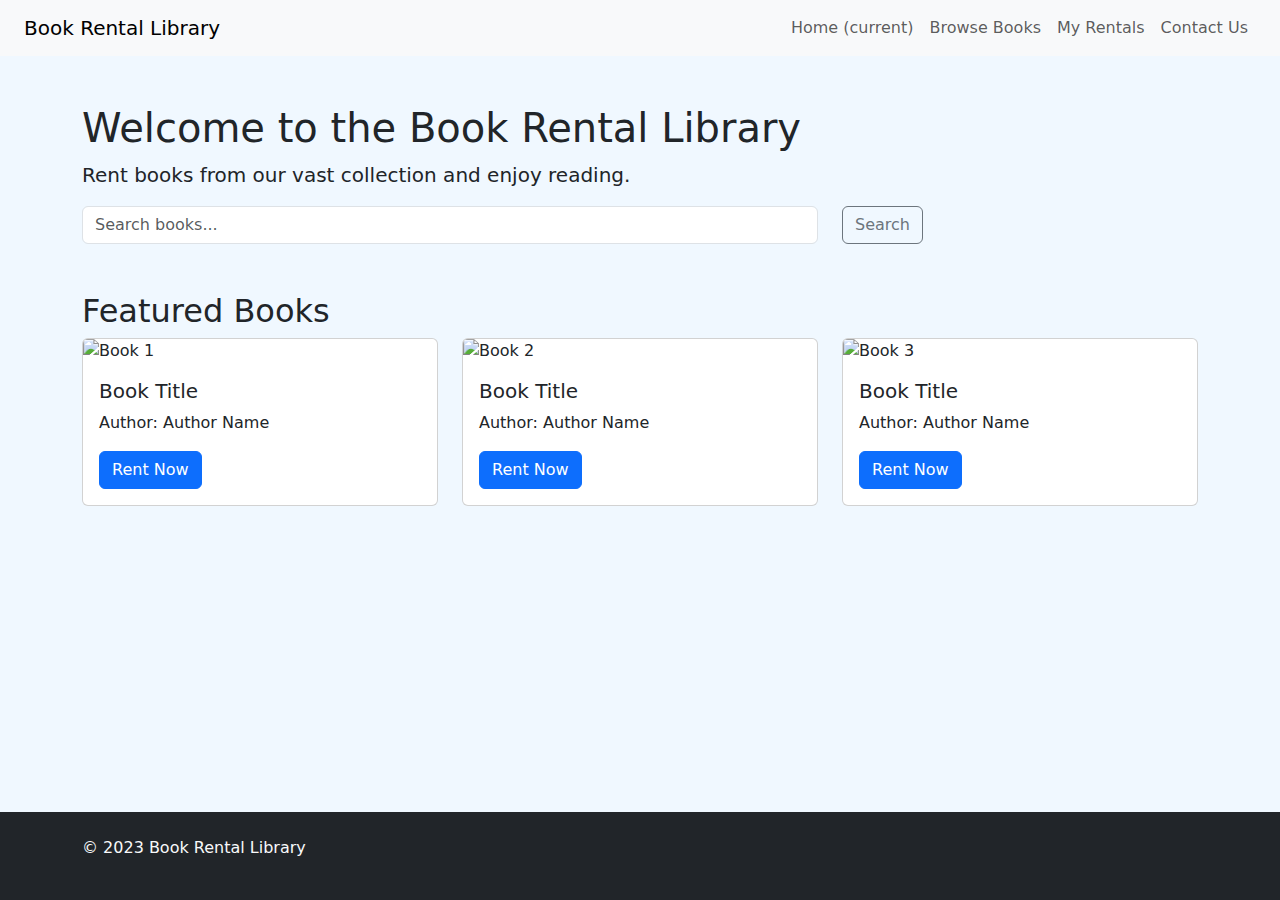
==== index.html @ b5e9c029 "Initial commit" ====
<!DOCTYPE html>
<html lang="en">
<head>
    <meta charset="UTF-8">
    <meta name="viewport" content="width=device-width, initial-scale=1.0">
    <title>Book Rental Website</title>
    <!-- Include Bootstrap CSS -->
    <link rel="stylesheet" href="css/bootstrap.min.css">
    <!-- Include jQuery -->
    <script src="js/jquery-3.7.1.min.js"></script>
    <!-- Include Bootstrap JS -->
    <script src="js/bootstrap.bundle.min.js"></script>
    <!-- Include custom CSS -->
    <link rel="stylesheet" href="css/styles.css">
</head>
<body>
    <!-- Header contains several hypertexts to navigate through the website-->
    <header>
        <nav class="navbar navbar-expand-lg navbar-light bg-light">
            <!-- Hypertext at top left, clicking it will [if at index.html] refresh the page or [if at other] go back to index.html -->
            <div class="ms-4">
                <a class="navbar-brand" href="index.html">Book Rental Library</a>
            </div>
            <!-- Switch to dropdown button when small screen is detected-->
            <div class="me-4">
                <button class="navbar-toggler" type="button" data-toggle="collapse" data-target="#navbarNav" aria-controls="navbarNav" aria-expanded="false" aria-label="Toggle navigation">
                    <span class="navbar-toggler-icon"></span>
                </button>
            </div>
            <!-- Hypertexts at top right, they can be clicked to go to different page -->
            <div class="collapse navbar-collapse me-4" id="navbarNav">
                <ul class="navbar-nav ms-auto">
                    <li class="nav-item active">
                        <a class="nav-link" href="#">Home <span class="sr-only">(current)</span></a>
                    </li>
                    <li class="nav-item">
                        <a class="nav-link" href="#">Browse Books</a>
                    </li>
                    <li class="nav-item">
                        <a class="nav-link" href="#">My Rentals</a>
                    </li>
                    <li class="nav-item">
                        <a class="nav-link" href="#">Contact Us</a>
                    </li>
                </ul>
            </div>
        </nav>
    </header>

    <main>
        <section class="container mt-5">
            <h1>Welcome to the Book Rental Library</h1>
            <p class="lead">Rent books from our vast collection and enjoy reading.</p>
            <!-- Search bar -->
            <form class="form-inline">
                <div class="form-group row">
                    <div class="col-sm-8">
                        <input type="text" class="form-control" placeholder="Search books...">
                    </div>
                    <div class="col-sm-4">
                        <button class="btn btn-outline-secondary" type="submit">Search</button>
                    </div>
                </div>
            </form>
        </section>
        <section class="container mt-5">
            <h2>Featured Books</h2>
            <div class="row">
                <!-- Display featured books here -->
                <!-- Example book card -->
                <div class="col-lg-4 col-md-6 mb-4">
                    <div class="card">
                        <img src="book1.jpg" class="card-img-top" alt="Book 1">
                        <div class="card-body">
                            <h5 class="card-title">Book Title</h5>
                            <p class="card-text">Author: Author Name</p>
                            <a href="#" class="btn btn-primary">Rent Now</a>
                        </div>
                    </div>
                </div>
                <div class="col-lg-4 col-md-6 mb-4">
                    <div class="card">
                        <img src="book2.jpg" class="card-img-top" alt="Book 2">
                        <div class="card-body">
                            <h5 class="card-title">Book Title</h5>
                            <p class="card-text">Author: Author Name</p>
                            <a href="#" class="btn btn-primary">Rent Now</a>
                        </div>
                    </div>
                </div>
                <div class="col-lg-4 col-md-6 mb-4">
                    <div class="card">
                        <img src="book3.jpg" class="card-img-top" alt="Book 3">
                        <div class="card-body">
                            <h5 class="card-title">Book Title</h5>
                            <p class="card-text">Author: Author Name</p>
                            <a href="#" class="btn btn-primary">Rent Now</a>
                        </div>
                    </div>
                </div>
            </div>
        </section>
    </main>

    <footer class="bg-dark text-light mt-5">
        <div class="container py-4">
            <p>&copy; 2023 Book Rental Library</p>
        </div>
    </footer>
</body>
</html>
---- css/styles.css ----
body {
    min-height: 100vh;
    display: flex;
    flex-direction: column;
    background-color: aliceblue;
}

header {
    min-height: 50px;
}

main {
    flex: 1;
}

footer {
    min-height: 50px;
    margin-top: auto;
}
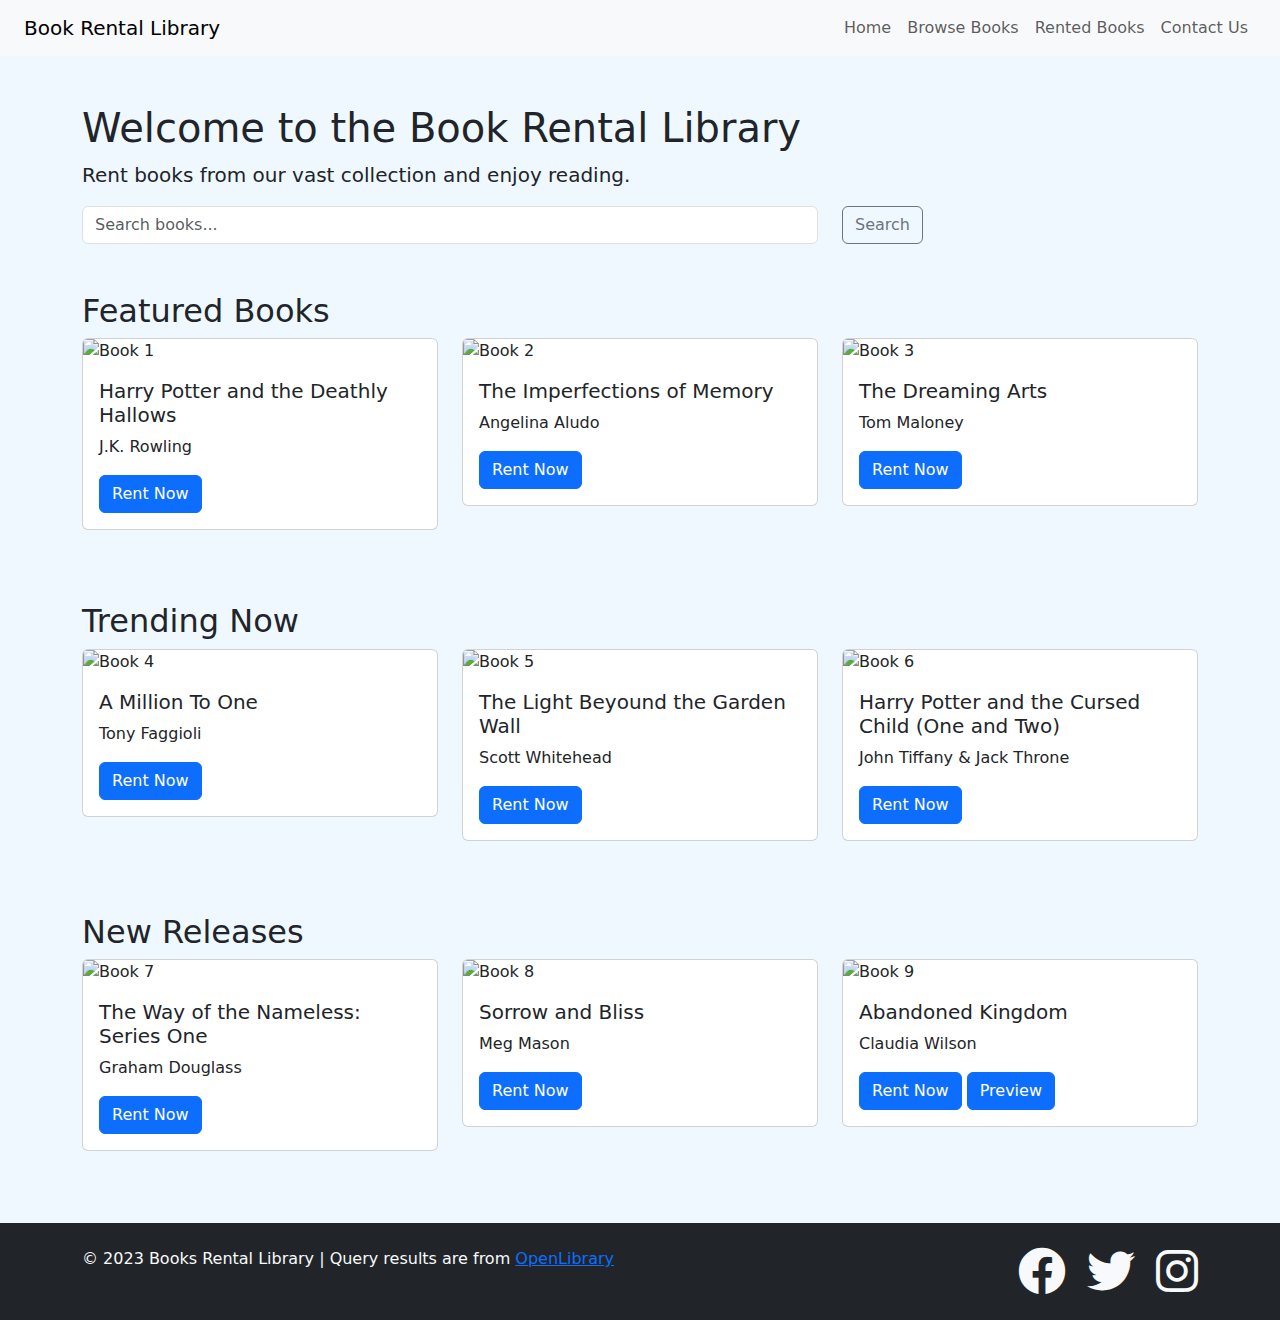
==== commit 167f4d25: "Header updates" ====
--- a/index.html
+++ b/index.html
@@ -6,12 +6,16 @@
     <title>Book Rental Website</title>
     <!-- Include Bootstrap CSS -->
     <link rel="stylesheet" href="css/bootstrap.min.css">
+    <script>
+        sessionStorage.setItem("search", "");
+    </script>
     <!-- Include jQuery -->
     <script src="js/jquery-3.7.1.min.js"></script>
     <!-- Include Bootstrap JS -->
     <script src="js/bootstrap.bundle.min.js"></script>
     <!-- Include custom CSS -->
     <link rel="stylesheet" href="css/styles.css">
+    <link rel="stylesheet" href="https://cdnjs.cloudflare.com/ajax/libs/font-awesome/6.0.0-beta3/css/all.min.css">
 </head>
 <body>
     <!-- Header contains several hypertexts to navigate through the website-->
@@ -30,17 +34,17 @@
             <!-- Hypertexts at top right, they can be clicked to go to different page -->
             <div class="collapse navbar-collapse me-4" id="navbarNav">
                 <ul class="navbar-nav ms-auto">
-                    <li class="nav-item active">
-                        <a class="nav-link" href="#">Home <span class="sr-only">(current)</span></a>
-                    </li>
-                    <li class="nav-item">
-                        <a class="nav-link" href="#">Browse Books</a>
-                    </li>
-                    <li class="nav-item">
-                        <a class="nav-link" href="#">My Rentals</a>
-                    </li>
-                    <li class="nav-item">
-                        <a class="nav-link" href="#">Contact Us</a>
+                    <li class="nav-item">
+                        <a class="nav-link" href="index.html">Home</a>
+                    </li>
+                    <li class="nav-item">
+                        <a class="nav-link" href="browse.html">Browse Books</a>
+                    </li>
+                    <li class="nav-item">
+                        <a class="nav-link" href="rentedbooks.html">Rented Books</a>
+                    </li>
+                    <li class="nav-item">
+                        <a class="nav-link" href="contact.html">Contact Us</a>
                     </li>
                 </ul>
             </div>
@@ -52,10 +56,10 @@
             <h1>Welcome to the Book Rental Library</h1>
             <p class="lead">Rent books from our vast collection and enjoy reading.</p>
             <!-- Search bar -->
-            <form class="form-inline">
+            <form class="form-inline" id="searchBar">
                 <div class="form-group row">
                     <div class="col-sm-8">
-                        <input type="text" class="form-control" placeholder="Search books...">
+                        <input type="text" class="form-control" placeholder="Search books..." id = "searchInput">
                     </div>
                     <div class="col-sm-4">
                         <button class="btn btn-outline-secondary" type="submit">Search</button>
@@ -70,31 +74,106 @@
                 <!-- Example book card -->
                 <div class="col-lg-4 col-md-6 mb-4">
                     <div class="card">
-                        <img src="book1.jpg" class="card-img-top" alt="Book 1">
-                        <div class="card-body">
-                            <h5 class="card-title">Book Title</h5>
-                            <p class="card-text">Author: Author Name</p>
-                            <a href="#" class="btn btn-primary">Rent Now</a>
-                        </div>
-                    </div>
-                </div>
-                <div class="col-lg-4 col-md-6 mb-4">
-                    <div class="card">
-                        <img src="book2.jpg" class="card-img-top" alt="Book 2">
-                        <div class="card-body">
-                            <h5 class="card-title">Book Title</h5>
-                            <p class="card-text">Author: Author Name</p>
-                            <a href="#" class="btn btn-primary">Rent Now</a>
-                        </div>
-                    </div>
-                </div>
-                <div class="col-lg-4 col-md-6 mb-4">
-                    <div class="card">
-                        <img src="book3.jpg" class="card-img-top" alt="Book 3">
-                        <div class="card-body">
-                            <h5 class="card-title">Book Title</h5>
-                            <p class="card-text">Author: Author Name</p>
-                            <a href="#" class="btn btn-primary">Rent Now</a>
+                        <img src="img/book1.jpg" class="card-img-top book-height" alt="Book 1">
+                        <div class="card-body">
+                            <h5 class="card-title">Harry Potter and the Deathly Hallows</h5>
+                            <p class="card-text">J.K. Rowling</p>
+                            <a href="#" class="btn btn-primary rent-now-link">Rent Now</a>
+                        </div>
+                    </div>
+                </div>
+                <div class="col-lg-4 col-md-6 mb-4">
+                    <div class="card">
+                        <img src="img/book2.jpg" class="card-img-top book-height" alt="Book 2">
+                        <div class="card-body">
+                            <h5 class="card-title">The Imperfections of Memory</h5>
+                            <p class="card-text">Angelina Aludo</p>
+                            <a href="#" class="btn btn-primary rent-now-link">Rent Now</a>
+                        </div>
+                    </div>
+                </div>
+                <div class="col-lg-4 col-md-6 mb-4">
+                    <div class="card">
+                        <img src="img/book3.jpg" class="card-img-top book-height" alt="Book 3">
+                        <div class="card-body">
+                            <h5 class="card-title">The Dreaming Arts</h5>
+                            <p class="card-text">Tom Maloney</p>
+                            <a href="#" class="btn btn-primary rent-now-link">Rent Now</a>
+                        </div>
+                    </div>
+                </div>
+            </div>
+        </section>
+        <section class="container mt-5">
+            <h2>Trending Now</h2>
+            <div class="row">
+                <!-- Display featured books here -->
+                <!-- Example book card -->
+                <div class="col-lg-4 col-md-6 mb-4">
+                    <div class="card">
+                        <img src="img/book4.jpg" class="card-img-top book-height" alt="Book 4">
+                        <div class="card-body">
+                            <h5 class="card-title">A Million To One</h5>
+                            <p class="card-text">Tony Faggioli</p>
+                            <a href="#" class="btn btn-primary rent-now-link">Rent Now</a>
+                        </div>
+                    </div>
+                </div>
+                <div class="col-lg-4 col-md-6 mb-4">
+                    <div class="card">
+                        <img src="img/book5.jpg" class="card-img-top book-height" alt="Book 5">
+                        <div class="card-body">
+                            <h5 class="card-title">The Light Beyound the Garden Wall</h5>
+                            <p class="card-text">Scott Whitehead</p>
+                            <a href="#" class="btn btn-primary rent-now-link">Rent Now</a>
+                        </div>
+                    </div>
+                </div>
+                <div class="col-lg-4 col-md-6 mb-4">
+                    <div class="card">
+                        <img src="img/book6.jpg" class="card-img-top book-height" alt="Book 6">
+                        <div class="card-body">
+                            <h5 class="card-title">Harry Potter and the Cursed Child (One and Two)</h5>
+                            <p class="card-text">John Tiffany & Jack Throne</p>
+                            <a href="#" class="btn btn-primary rent-now-link">Rent Now</a>
+                        </div>
+                    </div>
+                </div>
+            </div>
+        </section>
+        <section class="container mt-5">
+            <h2>New Releases</h2>
+            <div class="row">
+                <!-- Display featured books here -->
+                <!-- Example book card -->
+                <div class="col-lg-4 col-md-6 mb-4">
+                    <div class="card">
+                        <img src="img/book7.jpg" class="card-img-top book-height" alt="Book 7">
+                        <div class="card-body">
+                            <h5 class="card-title">The Way of the Nameless: Series One</h5>
+                            <p class="card-text">Graham Douglass</p>
+                            <a href="#" class="btn btn-primary rent-now-link">Rent Now</a>
+                        </div>
+                    </div>
+                </div>
+                <div class="col-lg-4 col-md-6 mb-4">
+                    <div class="card">
+                        <img src="img/book8.jpg" class="card-img-top book-height" alt="Book 8">
+                        <div class="card-body">
+                            <h5 class="card-title">Sorrow and Bliss</h5>
+                            <p class="card-text">Meg Mason</p>
+                            <a href="#" class="btn btn-primary rent-now-link">Rent Now</a>
+                        </div>
+                    </div>
+                </div>
+                <div class="col-lg-4 col-md-6 mb-4">
+                    <div class="card">
+                        <img src="img/book9.jpg" class="card-img-top book-height" alt="Book 9">
+                        <div class="card-body">
+                            <h5 class="card-title">Abandoned Kingdom</h5>
+                            <p class="card-text">Claudia Wilson</p>
+                            <a href="#" class="btn btn-primary rent-now-link">Rent Now</a>
+                            <a href="#" class="btn btn-primary">Preview</a>
                         </div>
                     </div>
                 </div>
@@ -104,8 +183,20 @@
 
     <footer class="bg-dark text-light mt-5">
         <div class="container py-4">
-            <p>&copy; 2023 Book Rental Library</p>
+            <div class="row">
+                <div class="col-md-6">
+                    <p>&copy; 2023 Books Rental Library | Query results are from <a href="https://openlibrary.org/">OpenLibrary</a></p>
+                </div>
+                <div class="col-md-6 text-md-end"> <!-- Align content to the right -->
+                    <a href="#" class="text-light me-3"><i class="fab fa-facebook fa-3x"></i></a>
+                    <a href="#" class="text-light me-3"><i class="fab fa-twitter fa-3x"></i></a>
+                    <a href="#" class="text-light"><i class="fab fa-instagram fa-3x"></i></a>
+                    <!-- Add more social icons as needed -->
+                </div>
+            </div>
         </div>
     </footer>
+
+    <script src="js/script.js"></script>
 </body>
 </html>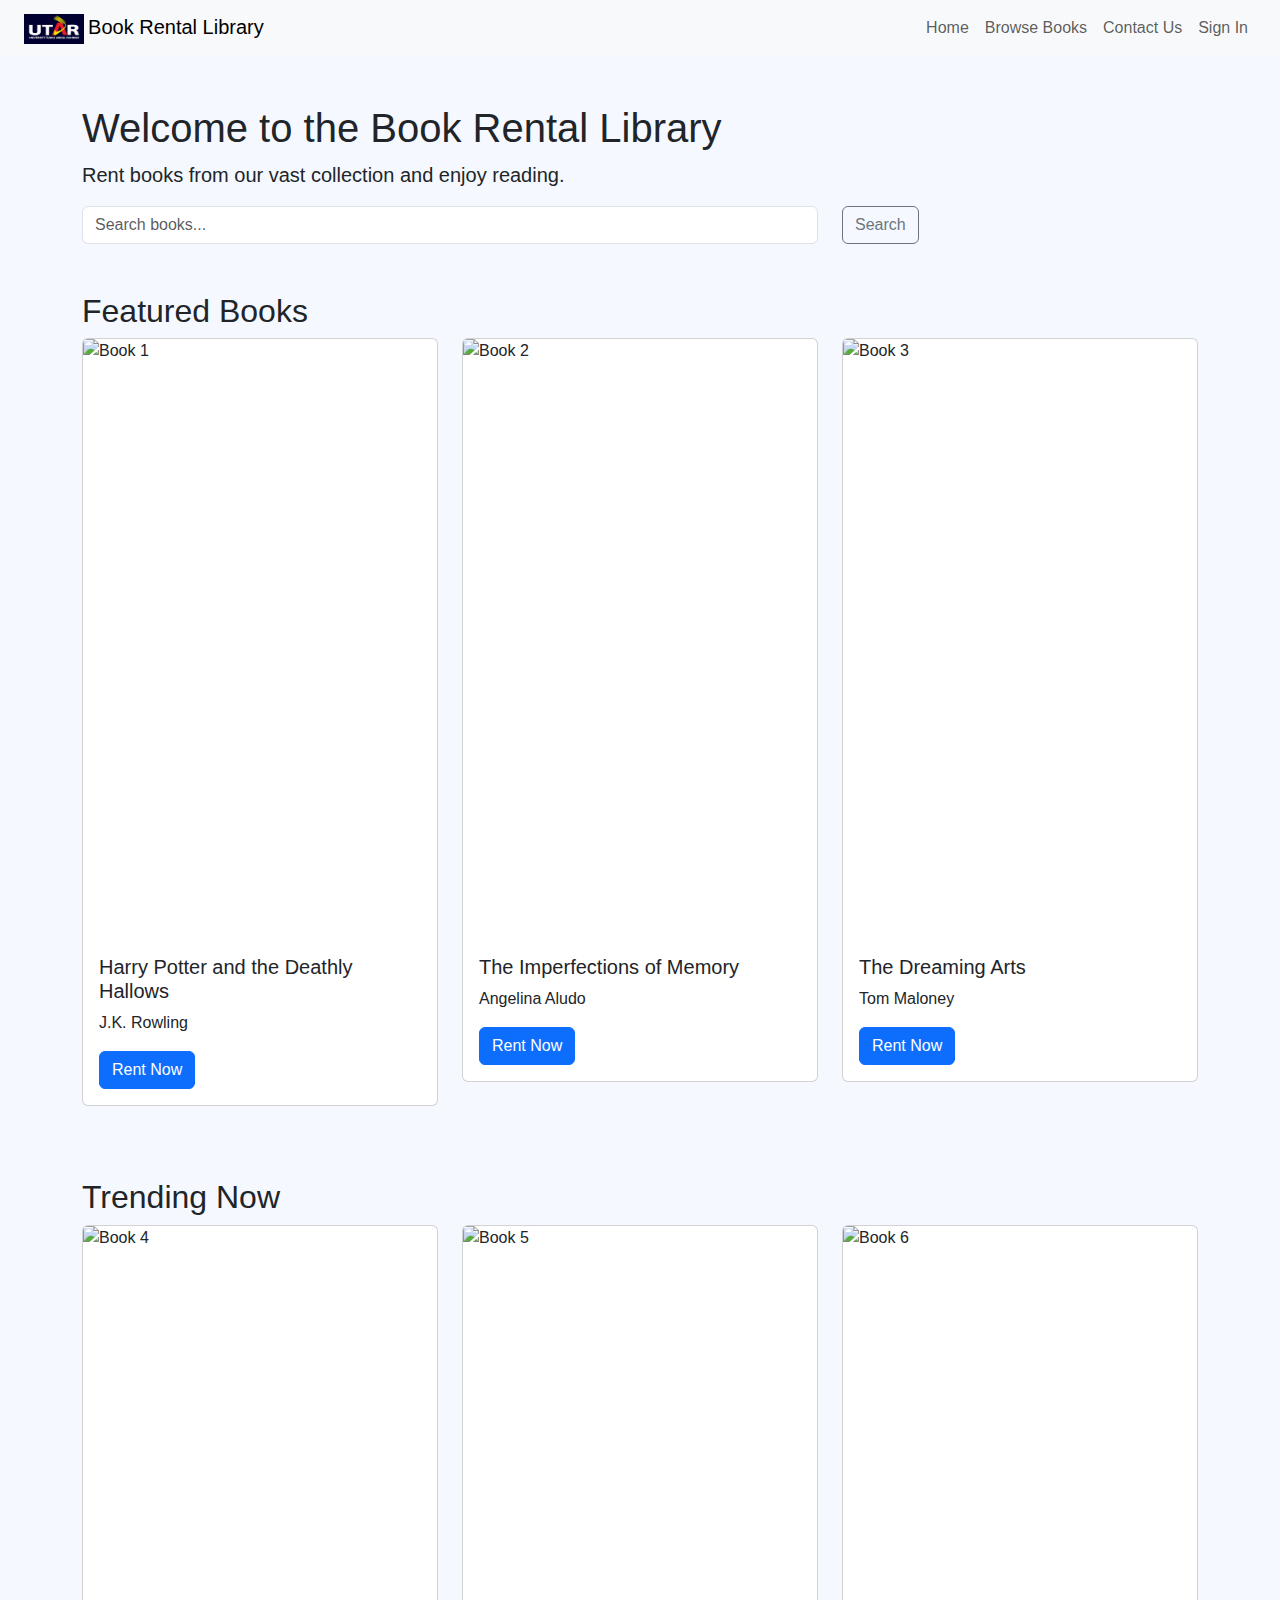
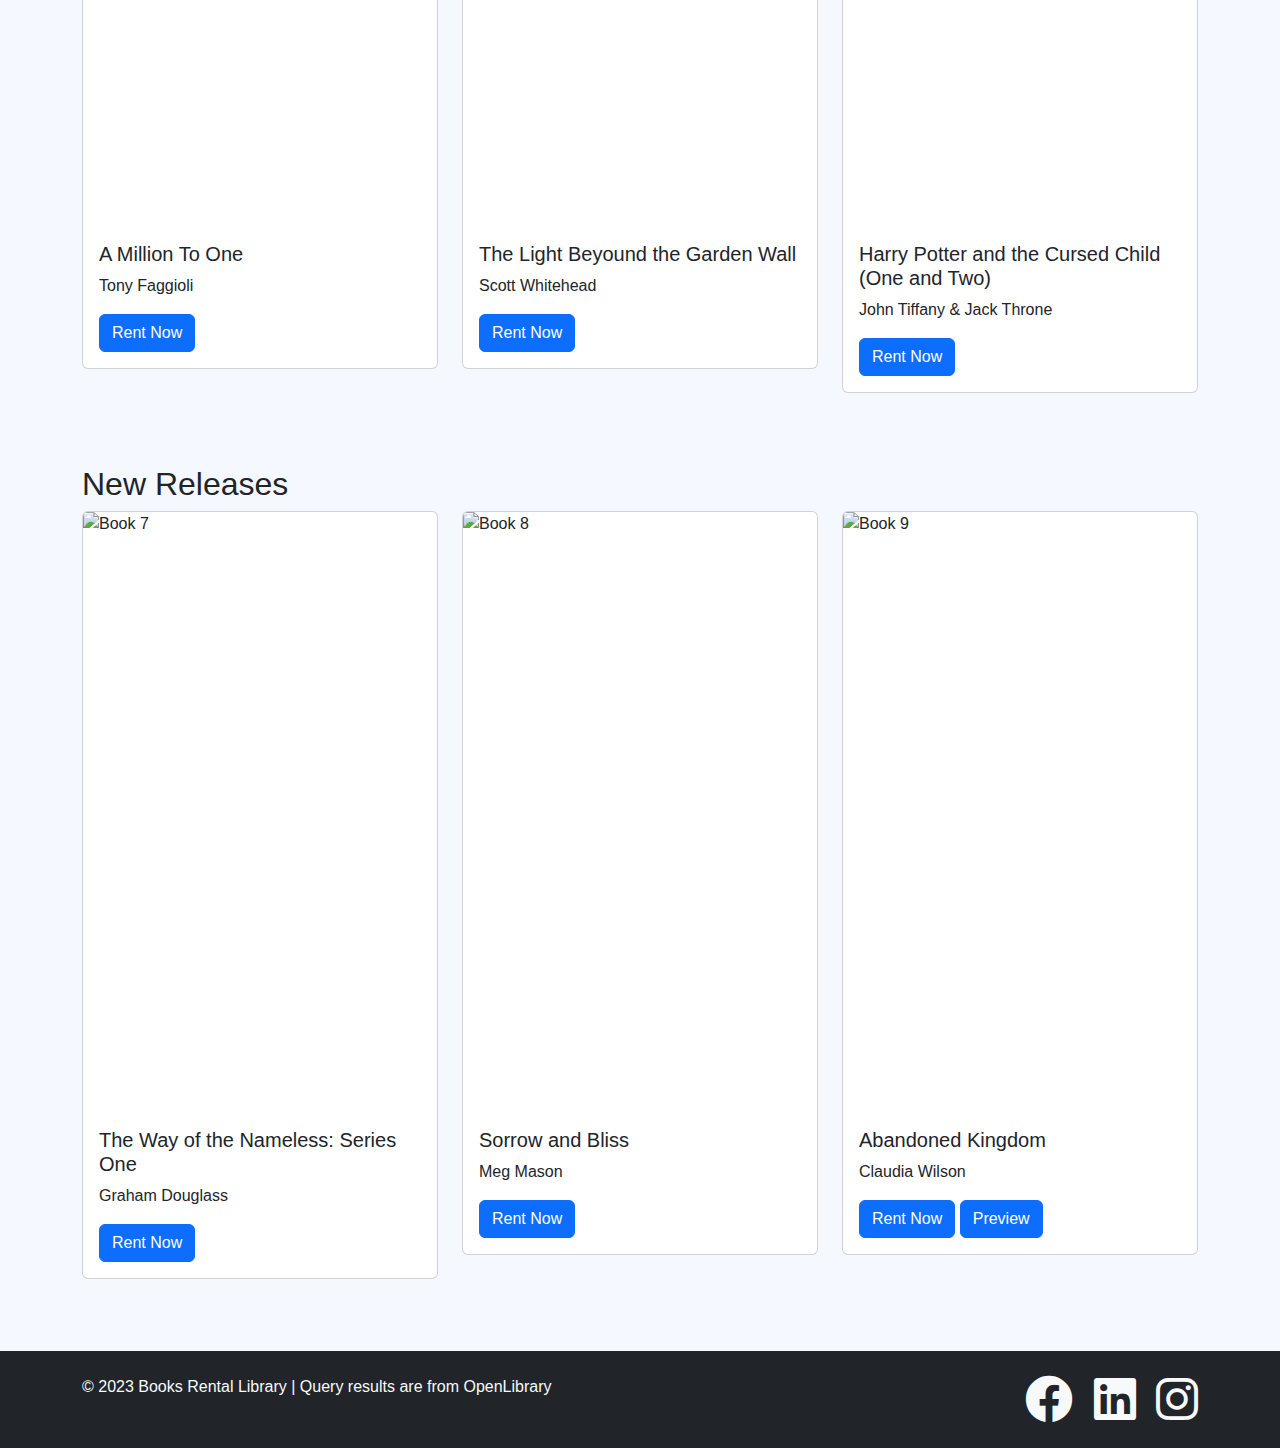
==== commit 841207a0: "Update" ====
--- a/index.html
+++ b/index.html
@@ -1,5 +1,6 @@
 <!DOCTYPE html>
 <html lang="en">
+
 <head>
     <meta charset="UTF-8">
     <meta name="viewport" content="width=device-width, initial-scale=1.0">
@@ -17,17 +18,20 @@
     <link rel="stylesheet" href="css/styles.css">
     <link rel="stylesheet" href="https://cdnjs.cloudflare.com/ajax/libs/font-awesome/6.0.0-beta3/css/all.min.css">
 </head>
+
 <body>
     <!-- Header contains several hypertexts to navigate through the website-->
     <header>
         <nav class="navbar navbar-expand-lg navbar-light bg-light">
             <!-- Hypertext at top left, clicking it will [if at index.html] refresh the page or [if at other] go back to index.html -->
             <div class="ms-4">
+                <img src="img/Utar.png" alt="Books Rental Library Logo" height="30">
                 <a class="navbar-brand" href="index.html">Book Rental Library</a>
             </div>
             <!-- Switch to dropdown button when small screen is detected-->
             <div class="me-4">
-                <button class="navbar-toggler" type="button" data-toggle="collapse" data-target="#navbarNav" aria-controls="navbarNav" aria-expanded="false" aria-label="Toggle navigation">
+                <button class="navbar-toggler" type="button" data-toggle="collapse" data-target="#navbarNav"
+                    aria-controls="navbarNav" aria-expanded="false" aria-label="Toggle navigation">
                     <span class="navbar-toggler-icon"></span>
                 </button>
             </div>
@@ -40,11 +44,17 @@
                     <li class="nav-item">
                         <a class="nav-link" href="browse.html">Browse Books</a>
                     </li>
-                    <li class="nav-item">
+                    <li class="nav-item" id="rented-books-nav" style="display: none;">
                         <a class="nav-link" href="rentedbooks.html">Rented Books</a>
                     </li>
                     <li class="nav-item">
                         <a class="nav-link" href="contact.html">Contact Us</a>
+                    </li>
+                    <li class="nav-item" id="signin-nav">
+                        <a class="nav-link" href="signin.html"> Sign In</a>
+                    </li>
+                    <li class="nav-item" id="logout-nav" style="display: none;">
+                        <a class="nav-link" href="#" id="logout-link">Logout</a>
                     </li>
                 </ul>
             </div>
@@ -59,7 +69,7 @@
             <form class="form-inline" id="searchBar">
                 <div class="form-group row">
                     <div class="col-sm-8">
-                        <input type="text" class="form-control" placeholder="Search books..." id = "searchInput">
+                        <input type="text" class="form-control" placeholder="Search books..." id="searchInput">
                     </div>
                     <div class="col-sm-4">
                         <button class="btn btn-outline-secondary" type="submit">Search</button>
@@ -185,12 +195,16 @@
         <div class="container py-4">
             <div class="row">
                 <div class="col-md-6">
-                    <p>&copy; 2023 Books Rental Library | Query results are from <a href="https://openlibrary.org/">OpenLibrary</a></p>
+                    <p>&copy; 2023 Books Rental Library | Query results are from <a
+                            href="https://openlibrary.org/">OpenLibrary</a></p>
                 </div>
                 <div class="col-md-6 text-md-end"> <!-- Align content to the right -->
-                    <a href="#" class="text-light me-3"><i class="fab fa-facebook fa-3x"></i></a>
-                    <a href="#" class="text-light me-3"><i class="fab fa-twitter fa-3x"></i></a>
-                    <a href="#" class="text-light"><i class="fab fa-instagram fa-3x"></i></a>
+                    <a href="https://www.facebook.com/UTARnet" class="text-light me-3"><i
+                            class="fab fa-facebook fa-3x"></i></a>
+                    <a href="https://www.linkedin.com/school/universiti-tunku-abdul-rahman" class="text-light me-3"><i
+                            class="fab fa-linkedin fa-3x"></i></a>
+                    <a href="https://www.instagram.com/UTARnet1" class="text-light"><i
+                            class="fab fa-instagram fa-3x"></i></a>
                     <!-- Add more social icons as needed -->
                 </div>
             </div>
@@ -199,4 +213,5 @@
 
     <script src="js/script.js"></script>
 </body>
-</html>+
+</html>
--- a/css/styles.css
+++ b/css/styles.css
@@ -16,4 +16,436 @@
 footer {
     min-height: 50px;
     margin-top: auto;
-}+}
+
+
+
+.book-height {
+    height: 600px;
+}
+
+.back-to-top {
+    position: fixed;
+    bottom: 20px;
+    right: 20px;
+    background-color: #007bff;
+    color: #fff;
+    padding: 10px 15px;
+    text-decoration: none;
+    border-radius: 5px;
+    font-weight: bold;
+    transition: opacity 0.3s ease-in-out;
+}
+
+/*--------------------------------------------contact.html------------------------------------------------------------------*/
+.card-parent-contact {
+    display: flex;
+    flex-wrap: wrap;
+    justify-content: space-between;
+    /* Adjust as needed to control spacing */
+}
+
+.card-container-contact {
+    flex: 1;
+    margin: 0 10px;
+    /* Adjust as needed to control spacing between cards */
+}
+
+.card-contact {
+    width: 200px;
+    height: 300px;
+    perspective: 1000px;
+    margin: 10px;
+}
+
+.card-contact img {
+    max-width: 100%;
+    max-height: 100%;
+}
+
+.card-front-contact,
+.card-back-contact {
+    width: 100%;
+    height: 100%;
+    position: absolute;
+    backface-visibility: hidden;
+    transition: transform 0.5s;
+}
+
+.card-contact .card-front-contact {
+    transform: rotateY(0deg);
+}
+
+.card-contact .card-back-contact {
+    transform: rotateY(180deg);
+    background-color: #f0f0f0;
+    padding: 10px;
+}
+
+.card-contact:hover .card-front-contact {
+    transform: rotateY(180deg);
+}
+
+.card-contact:hover .card-back-contact {
+    transform: rotateY(0deg);
+}
+
+/*--------------------------------------------signin.html------------------------------------------------------------------*/
+
+/* Custom Styles */
+:root {
+    --custom-text-dark: hsl(240, 54%, 15%);
+    --custom-text-light: hsl(242, 18%, 64%);
+    --custom-primary: hsl(222, 98%, 60%);
+    --custom-primary-lighter: hsl(240, 33%, 86%);
+    --custom-primary-gradient: linear-gradient(to right, #3671fd, #6f31ff);
+}
+
+*,
+*::before,
+*::after {
+    margin: 0;
+    padding: 0;
+    box-sizing: border-box;
+}
+
+a,
+button {
+    all: unset;
+    cursor: pointer;
+}
+
+.custom-logo-container img {
+    width: 200%;
+    height: 100%;
+    display: block;
+}
+
+body {
+    font-family: Poppins, sans-serif;
+    min-height: 100vh;
+    background-color: #f5f9ff;
+    display: flex;
+    justify-content: center;
+}
+
+.custom-container {
+    max-width: 1500px;
+    width: 100%;
+    display: flex;
+    margin-inline: 1rem;
+}
+
+.custom-image-section {
+    width: 50%;
+    position: relative;
+}
+
+.custom-image-wrapper {
+    width: 100%;
+    height: 100%;
+}
+
+.custom-image-wrapper img {
+    display: flex;
+    width: 100%;
+    object-fit: cover;
+}
+
+.custom-content-container {
+    background-color: hsla(0, 0%, 100%, 0.3);
+    backdrop-filter: blur(30px);
+    padding: 2rem;
+    width: 80%;
+    color: var(--custom-text-dark);
+    border-radius: 4px;
+    border: 1px solid hsl(0 100% 100% / 0.3);
+
+    position: absolute;
+    top: 50%;
+    left: 50%;
+    transform: translate(-50%, -50%);
+}
+
+.custom-content-container h1 {
+    font-weight: 600;
+    font-size: 2.5rem;
+    margin-bottom: 1rem;
+}
+
+.custom-content-container span {
+    background: var(--custom-primary-gradient);
+    background-clip: text;
+    -webkit-background-clip: text;
+    -webkit-text-fill-color: transparent;
+}
+
+@media screen and (max-width: 60rem) {
+    .custom-container {
+        width: 100%;
+        margin: 0;
+    }
+
+    .custom-content-container {
+        width: 100%;
+    }
+}
+
+.custom-form-section {
+    width: 50%;
+    background-color: white;
+    padding: 2.5rem 1rem;
+    display: flex;
+    align-items: center;
+}
+
+.custom-form-wrapper {
+    width: 75%;
+    margin: 0 auto;
+}
+
+.custom-logo-container {
+    width: 3rem;
+    height: 3rem;
+    margin-bottom: 2.2rem;
+}
+
+.custom-form-wrapper>h2 {
+    margin-bottom: 0.1rem;
+}
+
+.custom-form-wrapper>p {
+    font-size: 0.875rem;
+    font-weight: 500;
+    color: var(--custom-text-light);
+    margin-bottom: 2rem;
+}
+
+.custom-input-container {
+    display: flex;
+    flex-direction: column;
+    gap: 1rem;
+    margin-bottom: 1rem;
+}
+
+.custom-form-group {
+    display: flex;
+    flex-direction: column;
+    gap: 0.2rem;
+}
+
+.custom-form-group label {
+    font-size: 0.9375rem;
+    font-weight: 600;
+    color: #16164d;
+}
+
+.custom-form-group input {
+    font-size: 0.875rem;
+    font-weight: 500;
+    color: var(--custom-text-dark);
+    padding: 0.5rem;
+    border: 2px solid var(--custom-primary-lighter);
+    border-radius: 0.3rem;
+}
+
+.custom-form-group input:focus {
+    border: 2px solid #16164d;
+}
+
+.custom-remember-forgot {
+    display: flex;
+    justify-content: space-between;
+    font-size: 0.875rem;
+    font-weight: 500;
+    margin-bottom: 1rem;
+}
+
+.custom-remember-me {
+    display: grid;
+    grid-template-columns: 1rem auto;
+    gap: 0.6rem;
+}
+
+input[type="checkbox"] {
+    -webkit-appearance: none;
+    appearance: none;
+    display: grid;
+    place-content: center;
+}
+
+.custom-remember-me input {
+    width: 1rem;
+    height: 1rem;
+    margin-right: 0.3rem;
+    border: 1px solid var(--custom-text-light);
+    border-radius: 2px;
+}
+
+input[type="checkbox"]::before {
+    content: "";
+    width: 0.65em;
+    height: 0.65em;
+    background-color: white;
+    transform: scale(0);
+    transform-origin: bottom left;
+    clip-path: polygon(14% 44%, 0 65%, 50% 100%, 100% 16%, 80% 0%, 43% 62%);
+    transition: 120ms transform ease-in-out;
+    box-shadow: inset 1em 1em var(--form-control-color);
+}
+
+input[type="checkbox"]:checked::before {
+    transform: scale(1);
+}
+
+.custom-remember-me input:checked {
+    background: var(--custom-primary-gradient);
+}
+
+.custom-remember-me label {
+    color: var(--custom-text-dark);
+    user-select: none;
+}
+
+.custom-remember-forgot a {
+    color: var(--custom-primary);
+}
+
+.custom-remember-forgot a:hover {
+    text-decoration: underline;
+    text-decoration-color: var(--custom-primary);
+}
+
+.custom-login-btn,
+.custom-google-signin {
+    width: 100%;
+    display: flex;
+    justify-content: center;
+    align-items: center;
+    gap: 0.6rem;
+
+    font-weight: 500;
+    padding: 0.5rem 0;
+    border-radius: 0.5rem;
+}
+
+.custom-login-btn {
+    color: white;
+    background: var(--custom-primary-gradient);
+}
+
+.custom-login-btn:hover {
+    opacity: 0.9;
+}
+
+.custom-or-divider {
+    width: 100%;
+    font-weight: 600;
+    color: var(--custom-text-light);
+    margin-block: 1.5rem;
+    text-align: center;
+    position: relative;
+}
+
+.custom-or-divider::before {
+    content: "";
+    position: absolute;
+    top: 50%;
+    left: 0;
+    height: 1px;
+    width: 45%;
+    background-color: var(--custom-text-light);
+}
+
+.custom-or-divider::after {
+    content: "";
+    position: absolute;
+    top: 50%;
+    right: 0;
+    height: 1px;
+    width: 45%;
+    background-color: var(--custom-text-light);
+}
+
+.custom-google-signin {
+    border: 2px solid var(--custom-primary-lighter);
+}
+
+.custom-google-signin object {
+    width: 1.5rem;
+    height: 1.5rem;
+}
+
+@media screen and (max-width: 50rem) {
+    .custom-container {
+        max-width: 80%;
+        flex-direction: column;
+        margin-inline: 0;
+    }
+
+    .custom-image-section,
+    .custom-form-section {
+        width: 100%;
+    }
+
+    .custom-image-section {
+        height: 25vh;
+    }
+
+    .custom-content-container {
+        inset: 0;
+        transform: translate(0, 0);
+        padding: 1rem 1.6rem;
+        text-align: center;
+        display: flex;
+        flex-direction: column;
+        justify-content: center;
+        align-items: center;
+    }
+
+    .custom-content-container h1 {
+        font-size: 1.4rem;
+        font-weight: 700;
+        margin-bottom: 0.5rem;
+    }
+
+    .custom-content-container p {
+        font-size: 0.75rem;
+    }
+
+    .custom-form-section {
+        flex: 1;
+        padding: 1rem 1rem;
+    }
+
+    .custom-logo-container {
+        margin-bottom: 1rem;
+    }
+
+    .custom-form-wrapper>h2 {
+        font-size: 1.25rem;
+    }
+
+    .custom-form-wrapper>p {
+        margin-bottom: 1rem;
+    }
+
+    .custom-form-wrapper button {
+        font-size: 0.875rem;
+    }
+
+    .custom-or-divider {
+        font-weight: 500;
+        margin-block: 0.6rem;
+    }
+}
+
+@media screen and (max-width: 36.25rem) {
+    .custom-container {
+        max-width: 100%;
+    }
+
+    .custom-form-wrapper {
+        width: 100%;
+    }
+}
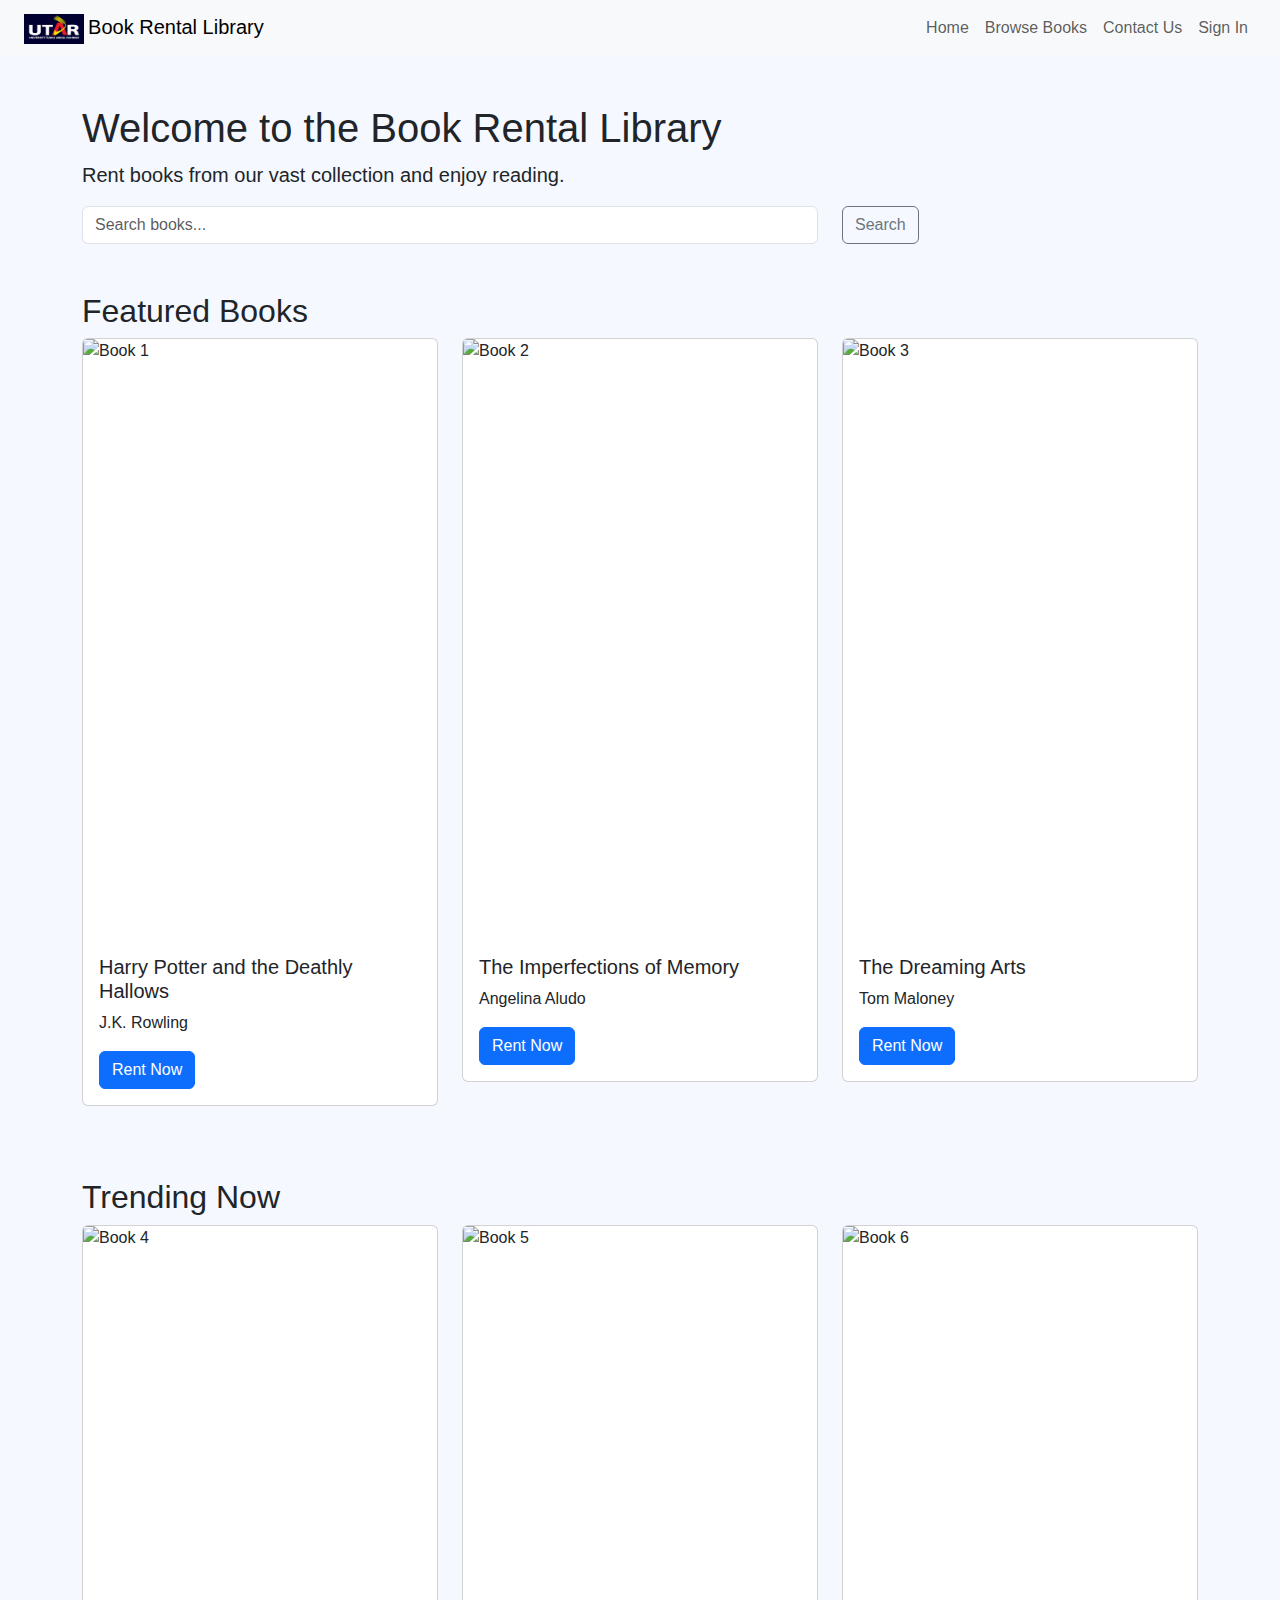
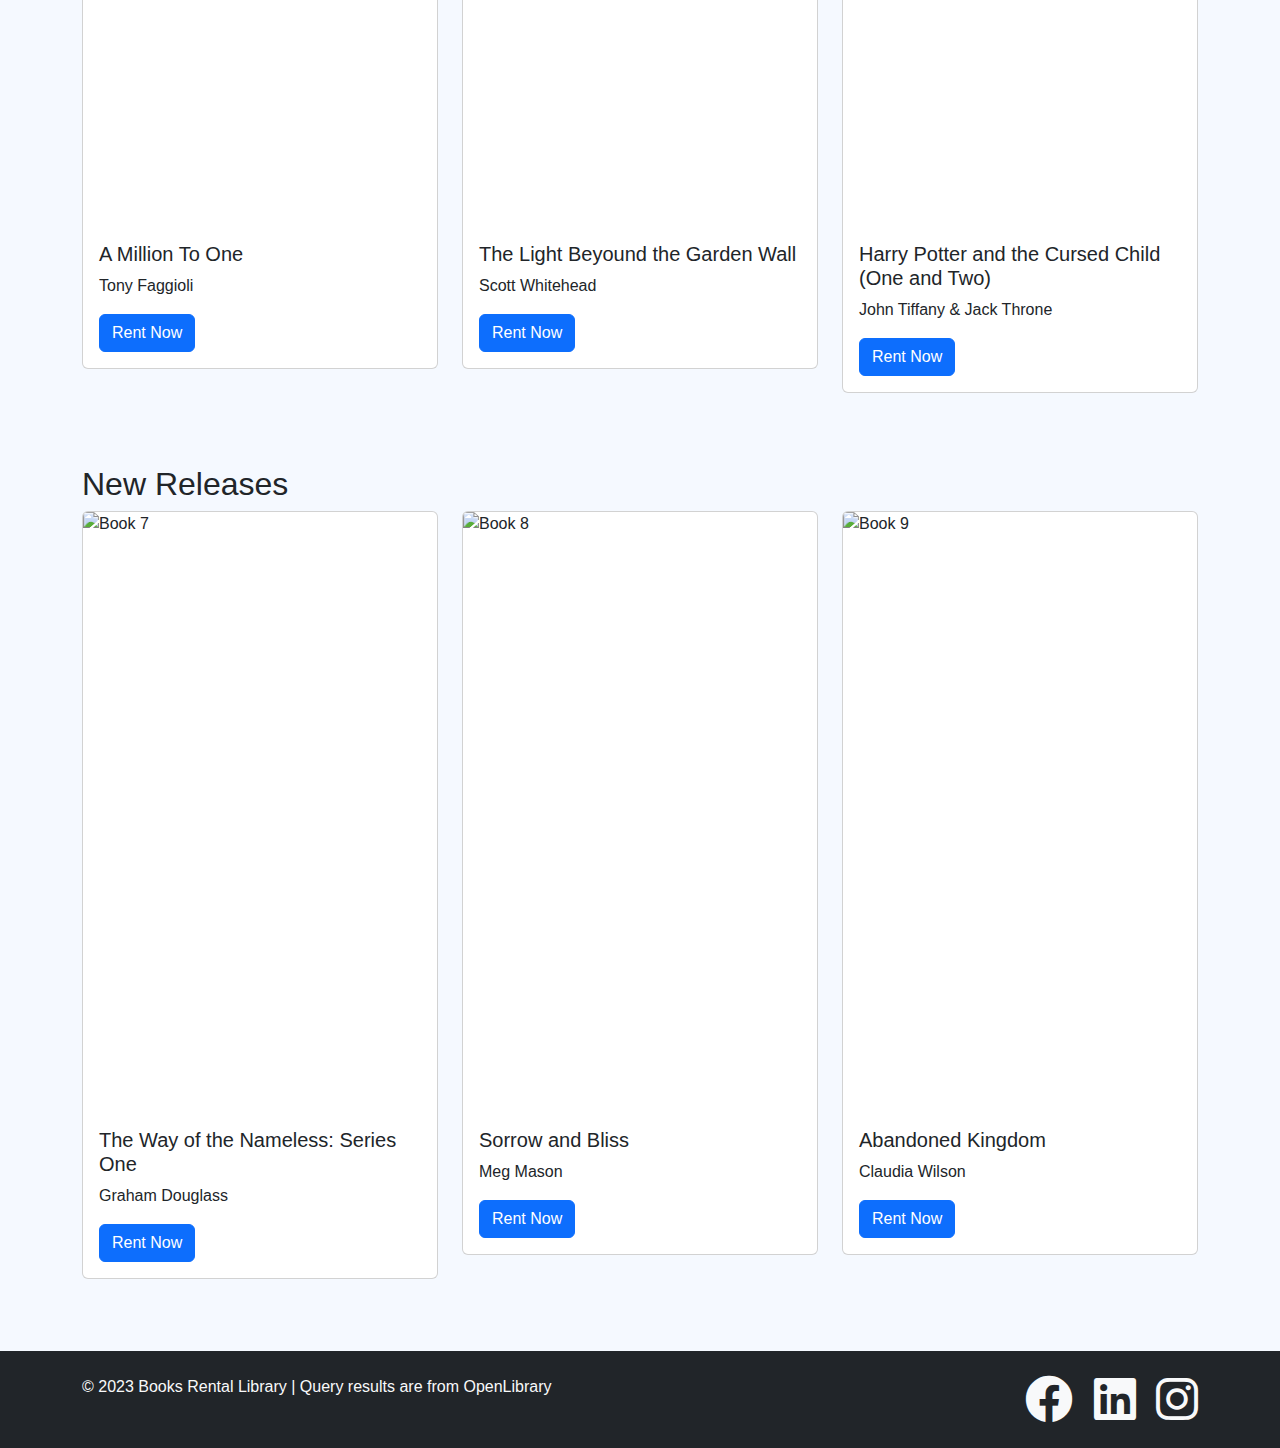
==== commit 9f19557f: "Remove the last "Preview" button which is useless." ====
--- a/index.html
+++ b/index.html
@@ -183,7 +183,6 @@
                             <h5 class="card-title">Abandoned Kingdom</h5>
                             <p class="card-text">Claudia Wilson</p>
                             <a href="#" class="btn btn-primary rent-now-link">Rent Now</a>
-                            <a href="#" class="btn btn-primary">Preview</a>
                         </div>
                     </div>
                 </div>
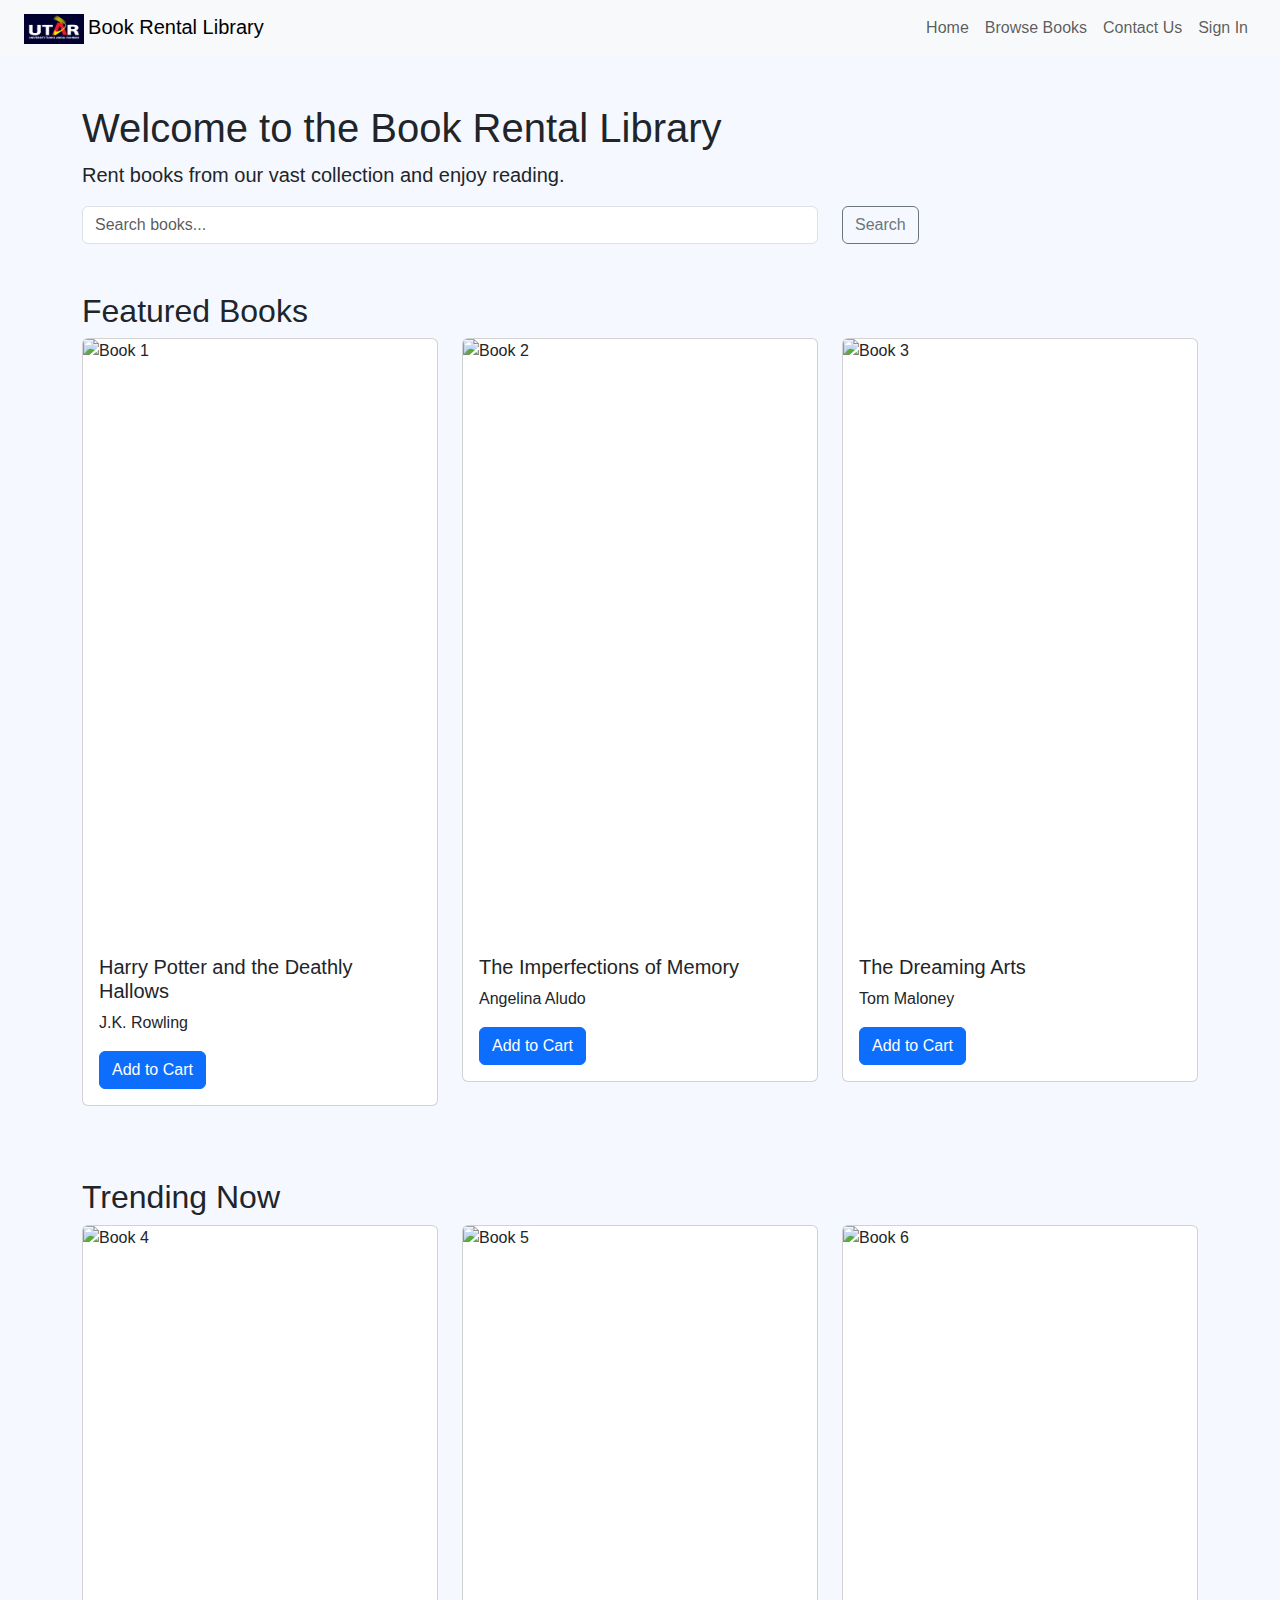
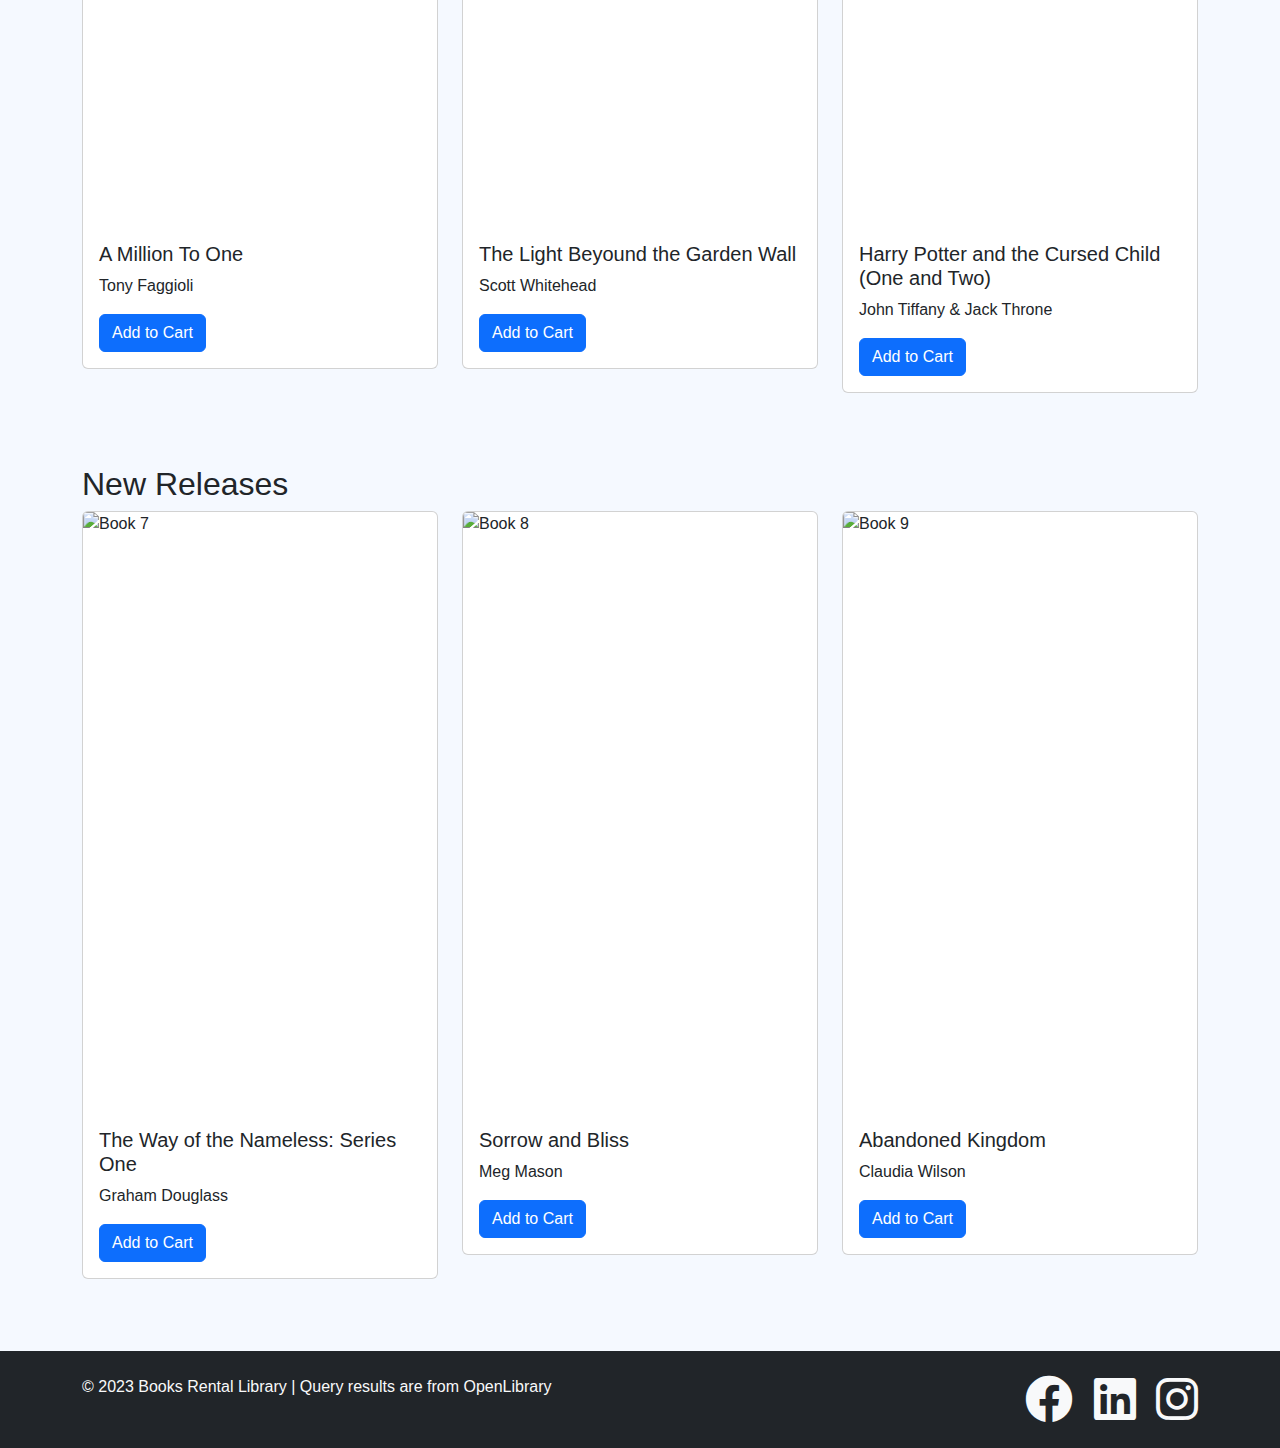
==== commit 97114d47: "Update index.html" ====
--- a/index.html
+++ b/index.html
@@ -53,6 +53,11 @@
                     <li class="nav-item" id="signin-nav">
                         <a class="nav-link" href="signin.html"> Sign In</a>
                     </li>
+                    <li class="nav-item" id="cart-nav" style="display: none;">
+                        <a class="nav-link" href="cart.html">
+                            <i class="fas fa-shopping-cart"></i> <!-- Font Awesome shopping cart icon -->
+                        </a>
+                    </li>
                     <li class="nav-item" id="logout-nav" style="display: none;">
                         <a class="nav-link" href="#" id="logout-link">Logout</a>
                     </li>
@@ -88,7 +93,7 @@
                         <div class="card-body">
                             <h5 class="card-title">Harry Potter and the Deathly Hallows</h5>
                             <p class="card-text">J.K. Rowling</p>
-                            <a href="#" class="btn btn-primary rent-now-link">Rent Now</a>
+                            <button class="btn btn-primary" onclick="addToCart('Harry Potter and the Deathly Hallows', 19.99)">Add to Cart</button>
                         </div>
                     </div>
                 </div>
@@ -98,7 +103,7 @@
                         <div class="card-body">
                             <h5 class="card-title">The Imperfections of Memory</h5>
                             <p class="card-text">Angelina Aludo</p>
-                            <a href="#" class="btn btn-primary rent-now-link">Rent Now</a>
+                            <button class="btn btn-primary" onclick="addToCart('The Imperfections of Memory', 15.99)">Add to Cart</button>
                         </div>
                     </div>
                 </div>
@@ -108,7 +113,7 @@
                         <div class="card-body">
                             <h5 class="card-title">The Dreaming Arts</h5>
                             <p class="card-text">Tom Maloney</p>
-                            <a href="#" class="btn btn-primary rent-now-link">Rent Now</a>
+                            <button class="btn btn-primary" onclick="addToCart('The Dreaming Arts', 12.99)">Add to Cart</button>
                         </div>
                     </div>
                 </div>
@@ -125,7 +130,7 @@
                         <div class="card-body">
                             <h5 class="card-title">A Million To One</h5>
                             <p class="card-text">Tony Faggioli</p>
-                            <a href="#" class="btn btn-primary rent-now-link">Rent Now</a>
+                            <button class="btn btn-primary" onclick="addToCart('The Dreaming Arts', 12.99)">Add to Cart</button>
                         </div>
                     </div>
                 </div>
@@ -135,7 +140,7 @@
                         <div class="card-body">
                             <h5 class="card-title">The Light Beyound the Garden Wall</h5>
                             <p class="card-text">Scott Whitehead</p>
-                            <a href="#" class="btn btn-primary rent-now-link">Rent Now</a>
+                            <button class="btn btn-primary" onclick="addToCart('The Dreaming Arts', 12.99)">Add to Cart</button>
                         </div>
                     </div>
                 </div>
@@ -145,7 +150,8 @@
                         <div class="card-body">
                             <h5 class="card-title">Harry Potter and the Cursed Child (One and Two)</h5>
                             <p class="card-text">John Tiffany & Jack Throne</p>
-                            <a href="#" class="btn btn-primary rent-now-link">Rent Now</a>
+                            <button class="btn btn-primary" onclick="addToCart('Harry Potter and the Cursed Child (One and Two)', 22.99)">Add to Cart</button>
+                </div>
                         </div>
                     </div>
                 </div>
@@ -162,7 +168,7 @@
                         <div class="card-body">
                             <h5 class="card-title">The Way of the Nameless: Series One</h5>
                             <p class="card-text">Graham Douglass</p>
-                            <a href="#" class="btn btn-primary rent-now-link">Rent Now</a>
+                            <button class="btn btn-primary" onclick="addToCart('The Way of the Nameless: Series One', 17.99)">Add to Cart</button>
                         </div>
                     </div>
                 </div>
@@ -172,7 +178,7 @@
                         <div class="card-body">
                             <h5 class="card-title">Sorrow and Bliss</h5>
                             <p class="card-text">Meg Mason</p>
-                            <a href="#" class="btn btn-primary rent-now-link">Rent Now</a>
+                            <button class="btn btn-primary" onclick="addToCart('Sorrow and Bliss', 16.99)">Add to Cart</button>
                         </div>
                     </div>
                 </div>
@@ -182,7 +188,7 @@
                         <div class="card-body">
                             <h5 class="card-title">Abandoned Kingdom</h5>
                             <p class="card-text">Claudia Wilson</p>
-                            <a href="#" class="btn btn-primary rent-now-link">Rent Now</a>
+                            <button class="btn btn-primary" onclick="addToCart('Abandoned Kingdom', 19.99)">Add to Cart</button>
                         </div>
                     </div>
                 </div>
@@ -211,6 +217,23 @@
     </footer>
 
     <script src="js/script.js"></script>
+    <script src="js/cart.js"></script>
+    <script>
+        // Logout functionality
+        document.addEventListener('DOMContentLoaded', function () {
+            const logoutLink = document.getElementById('logout-link');
+
+            logoutLink.addEventListener('click', () => {
+                // Remove the user's email from local storage
+                localStorage.removeItem('userEmail');
+                // Redirect the user to the login page (you can replace 'signin.html' with your login page)
+                window.location.href = 'signin.html';
+            });
+
+            // Call the updateNavigation function to initialize the navigation
+            updateNavigation();
+        });
+    </script>
 </body>
 
 </html>
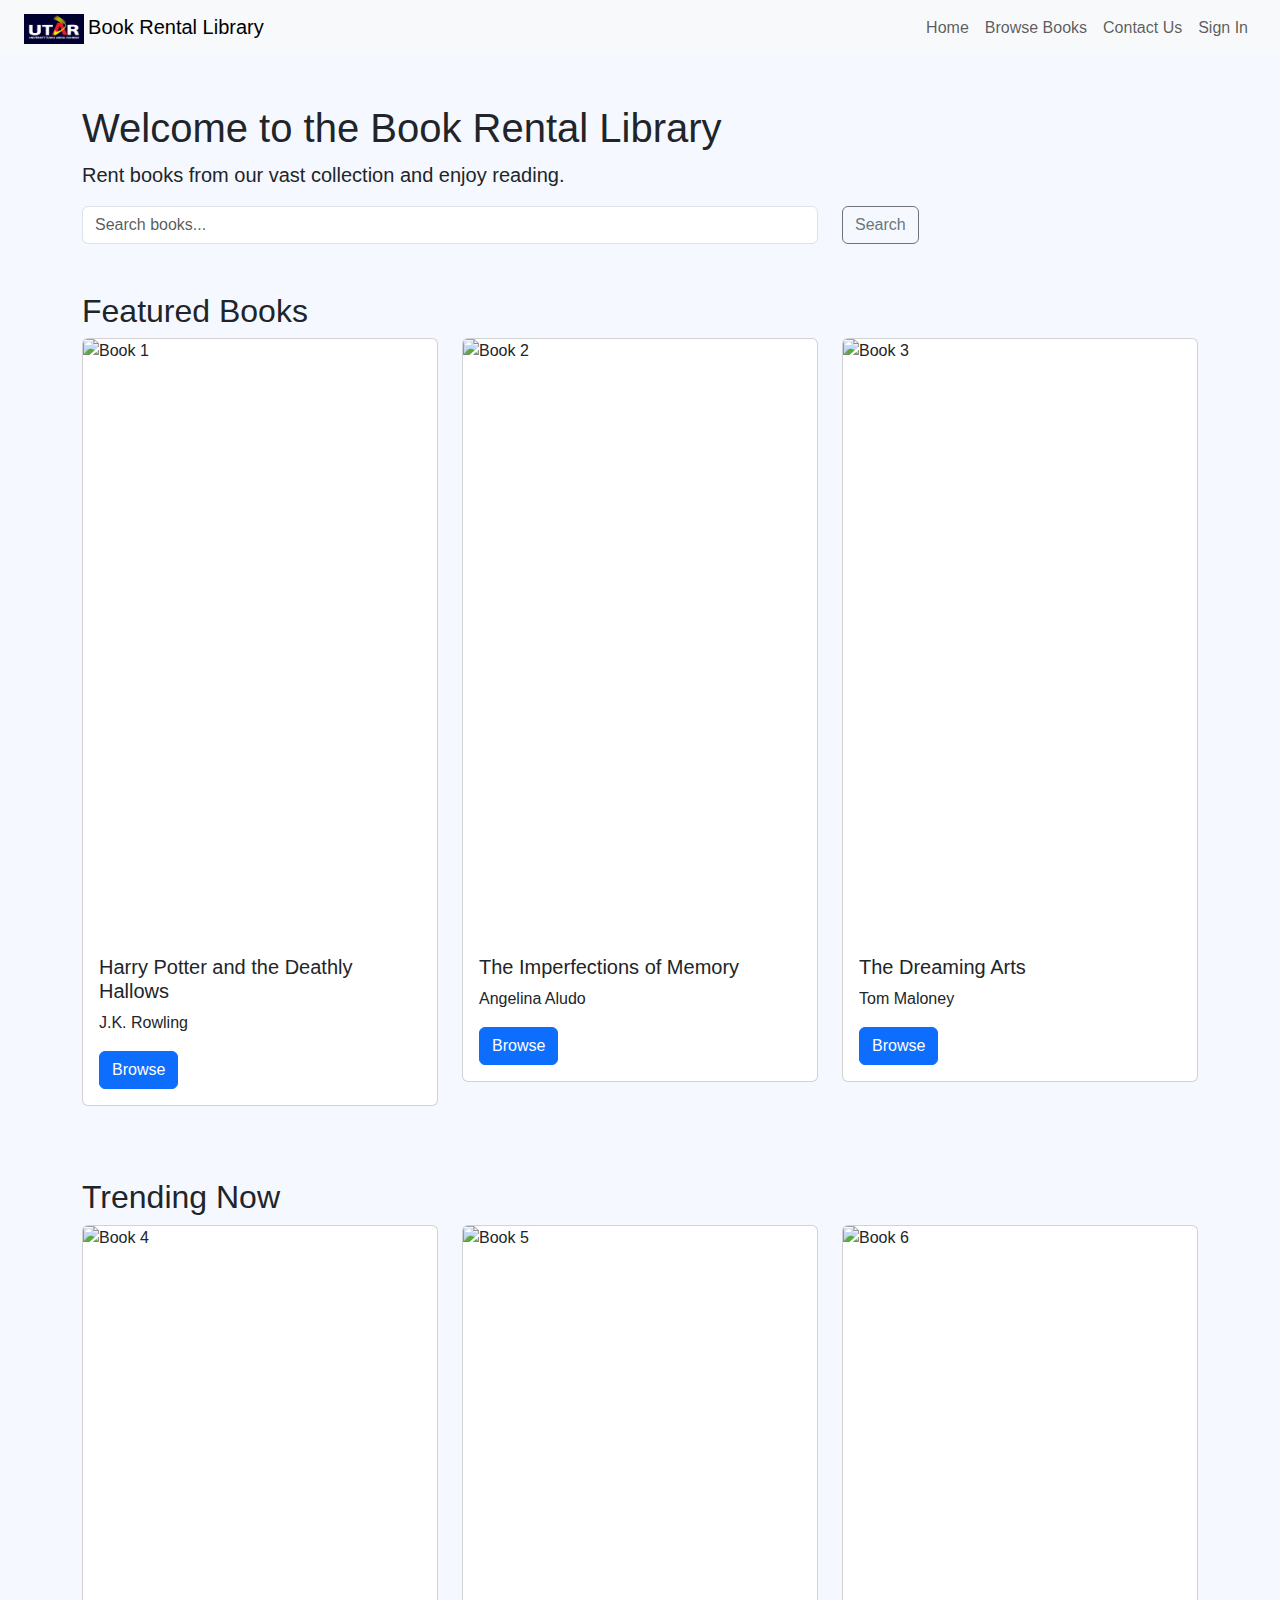
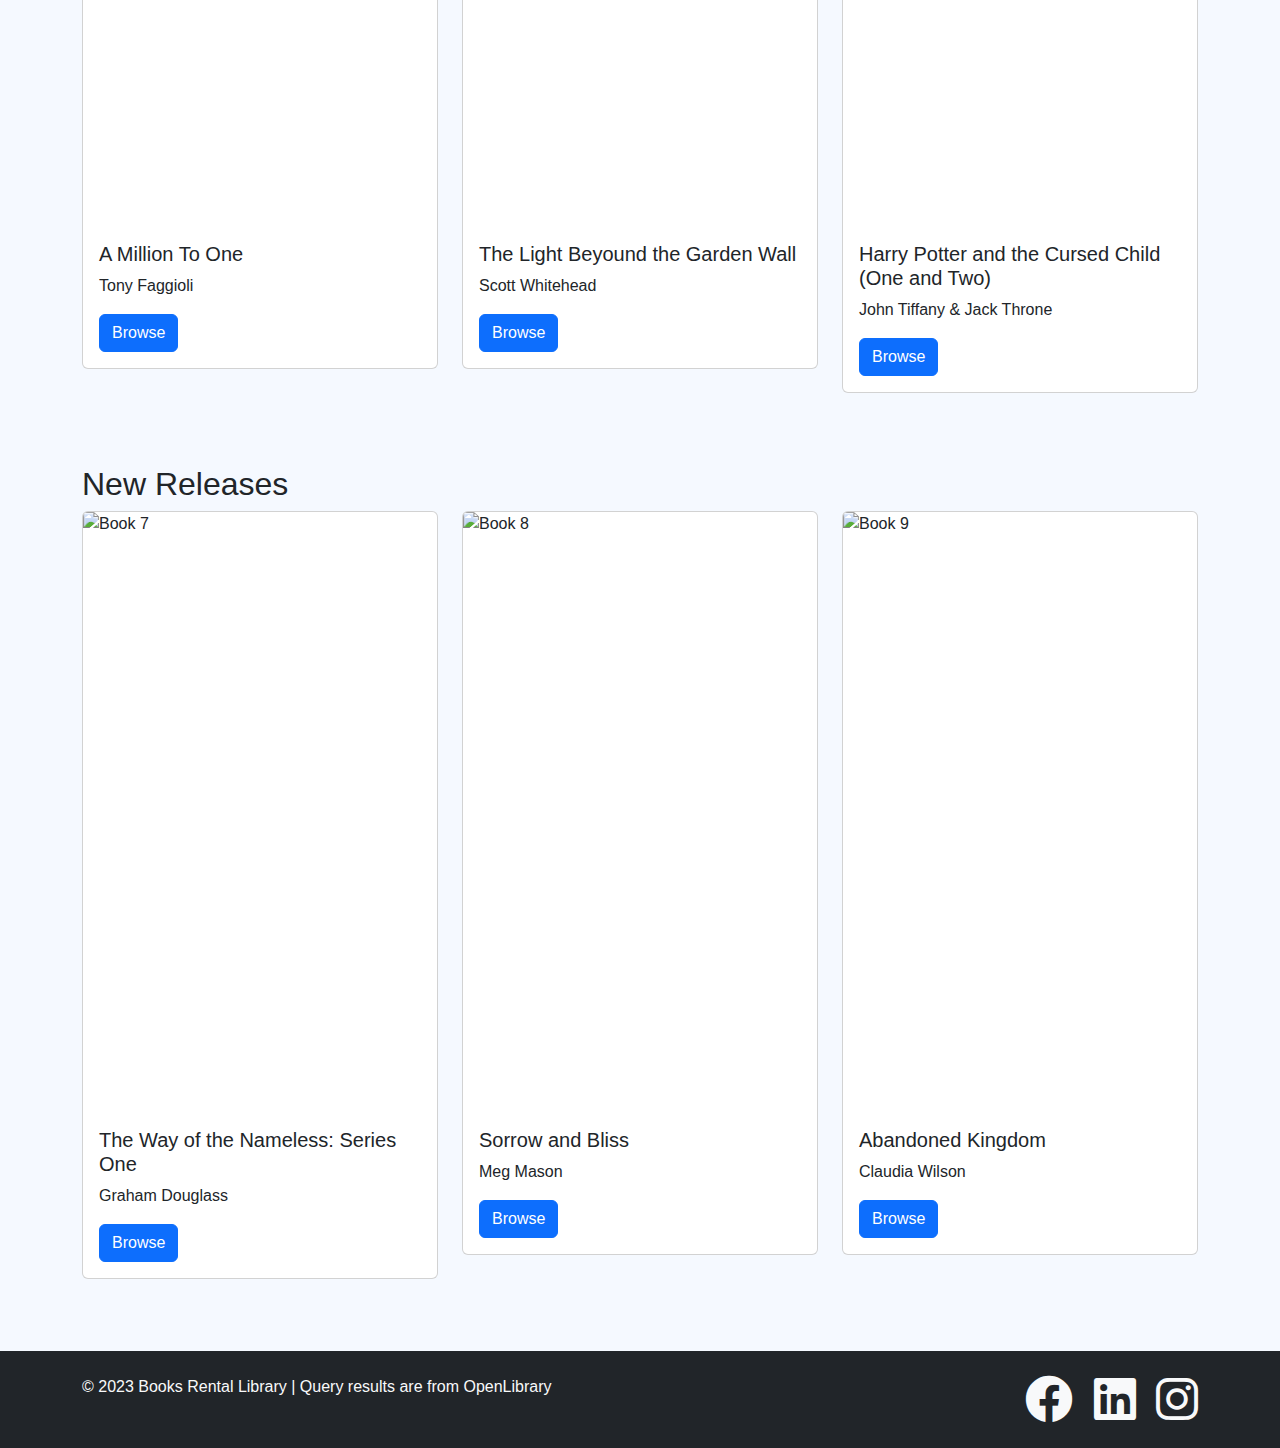
==== commit eca50e47: "A lot of edits, lazy document, please view the history by yourself" ====
--- a/index.html
+++ b/index.html
@@ -93,7 +93,7 @@
                         <div class="card-body">
                             <h5 class="card-title">Harry Potter and the Deathly Hallows</h5>
                             <p class="card-text">J.K. Rowling</p>
-                            <button class="btn btn-primary" onclick="addToCart('Harry Potter and the Deathly Hallows', 19.99)">Add to Cart</button>
+                            <a class="btn btn-primary rent-now-link" href="#">Browse</a>
                         </div>
                     </div>
                 </div>
@@ -103,7 +103,7 @@
                         <div class="card-body">
                             <h5 class="card-title">The Imperfections of Memory</h5>
                             <p class="card-text">Angelina Aludo</p>
-                            <button class="btn btn-primary" onclick="addToCart('The Imperfections of Memory', 15.99)">Add to Cart</button>
+                            <a class="btn btn-primary rent-now-link" href="#">Browse</a>
                         </div>
                     </div>
                 </div>
@@ -113,7 +113,7 @@
                         <div class="card-body">
                             <h5 class="card-title">The Dreaming Arts</h5>
                             <p class="card-text">Tom Maloney</p>
-                            <button class="btn btn-primary" onclick="addToCart('The Dreaming Arts', 12.99)">Add to Cart</button>
+                            <a class="btn btn-primary rent-now-link" href="#">Browse</a>
                         </div>
                     </div>
                 </div>
@@ -130,7 +130,7 @@
                         <div class="card-body">
                             <h5 class="card-title">A Million To One</h5>
                             <p class="card-text">Tony Faggioli</p>
-                            <button class="btn btn-primary" onclick="addToCart('The Dreaming Arts', 12.99)">Add to Cart</button>
+                            <a class="btn btn-primary rent-now-link" href="#">Browse</a>
                         </div>
                     </div>
                 </div>
@@ -140,7 +140,7 @@
                         <div class="card-body">
                             <h5 class="card-title">The Light Beyound the Garden Wall</h5>
                             <p class="card-text">Scott Whitehead</p>
-                            <button class="btn btn-primary" onclick="addToCart('The Dreaming Arts', 12.99)">Add to Cart</button>
+                            <a class="btn btn-primary rent-now-link" href="#">Browse</a>
                         </div>
                     </div>
                 </div>
@@ -150,7 +150,7 @@
                         <div class="card-body">
                             <h5 class="card-title">Harry Potter and the Cursed Child (One and Two)</h5>
                             <p class="card-text">John Tiffany & Jack Throne</p>
-                            <button class="btn btn-primary" onclick="addToCart('Harry Potter and the Cursed Child (One and Two)', 22.99)">Add to Cart</button>
+                            <a class="btn btn-primary rent-now-link" href="#">Browse</a>
                 </div>
                         </div>
                     </div>
@@ -168,7 +168,7 @@
                         <div class="card-body">
                             <h5 class="card-title">The Way of the Nameless: Series One</h5>
                             <p class="card-text">Graham Douglass</p>
-                            <button class="btn btn-primary" onclick="addToCart('The Way of the Nameless: Series One', 17.99)">Add to Cart</button>
+                            <a class="btn btn-primary rent-now-link" href="#">Browse</a>
                         </div>
                     </div>
                 </div>
@@ -178,7 +178,7 @@
                         <div class="card-body">
                             <h5 class="card-title">Sorrow and Bliss</h5>
                             <p class="card-text">Meg Mason</p>
-                            <button class="btn btn-primary" onclick="addToCart('Sorrow and Bliss', 16.99)">Add to Cart</button>
+                            <a class="btn btn-primary rent-now-link" href="#">Browse</a>
                         </div>
                     </div>
                 </div>
@@ -188,7 +188,7 @@
                         <div class="card-body">
                             <h5 class="card-title">Abandoned Kingdom</h5>
                             <p class="card-text">Claudia Wilson</p>
-                            <button class="btn btn-primary" onclick="addToCart('Abandoned Kingdom', 19.99)">Add to Cart</button>
+                            <a class="btn btn-primary rent-now-link" href="#">Browse</a>
                         </div>
                     </div>
                 </div>
@@ -203,6 +203,7 @@
                     <p>&copy; 2023 Books Rental Library | Query results are from <a
                             href="https://openlibrary.org/">OpenLibrary</a></p>
                 </div>
+                <!-- Social media icons -->
                 <div class="col-md-6 text-md-end"> <!-- Align content to the right -->
                     <a href="https://www.facebook.com/UTARnet" class="text-light me-3"><i
                             class="fab fa-facebook fa-3x"></i></a>
@@ -210,30 +211,12 @@
                             class="fab fa-linkedin fa-3x"></i></a>
                     <a href="https://www.instagram.com/UTARnet1" class="text-light"><i
                             class="fab fa-instagram fa-3x"></i></a>
-                    <!-- Add more social icons as needed -->
                 </div>
             </div>
         </div>
     </footer>
 
     <script src="js/script.js"></script>
-    <script src="js/cart.js"></script>
-    <script>
-        // Logout functionality
-        document.addEventListener('DOMContentLoaded', function () {
-            const logoutLink = document.getElementById('logout-link');
-
-            logoutLink.addEventListener('click', () => {
-                // Remove the user's email from local storage
-                localStorage.removeItem('userEmail');
-                // Redirect the user to the login page (you can replace 'signin.html' with your login page)
-                window.location.href = 'signin.html';
-            });
-
-            // Call the updateNavigation function to initialize the navigation
-            updateNavigation();
-        });
-    </script>
 </body>
 
 </html>
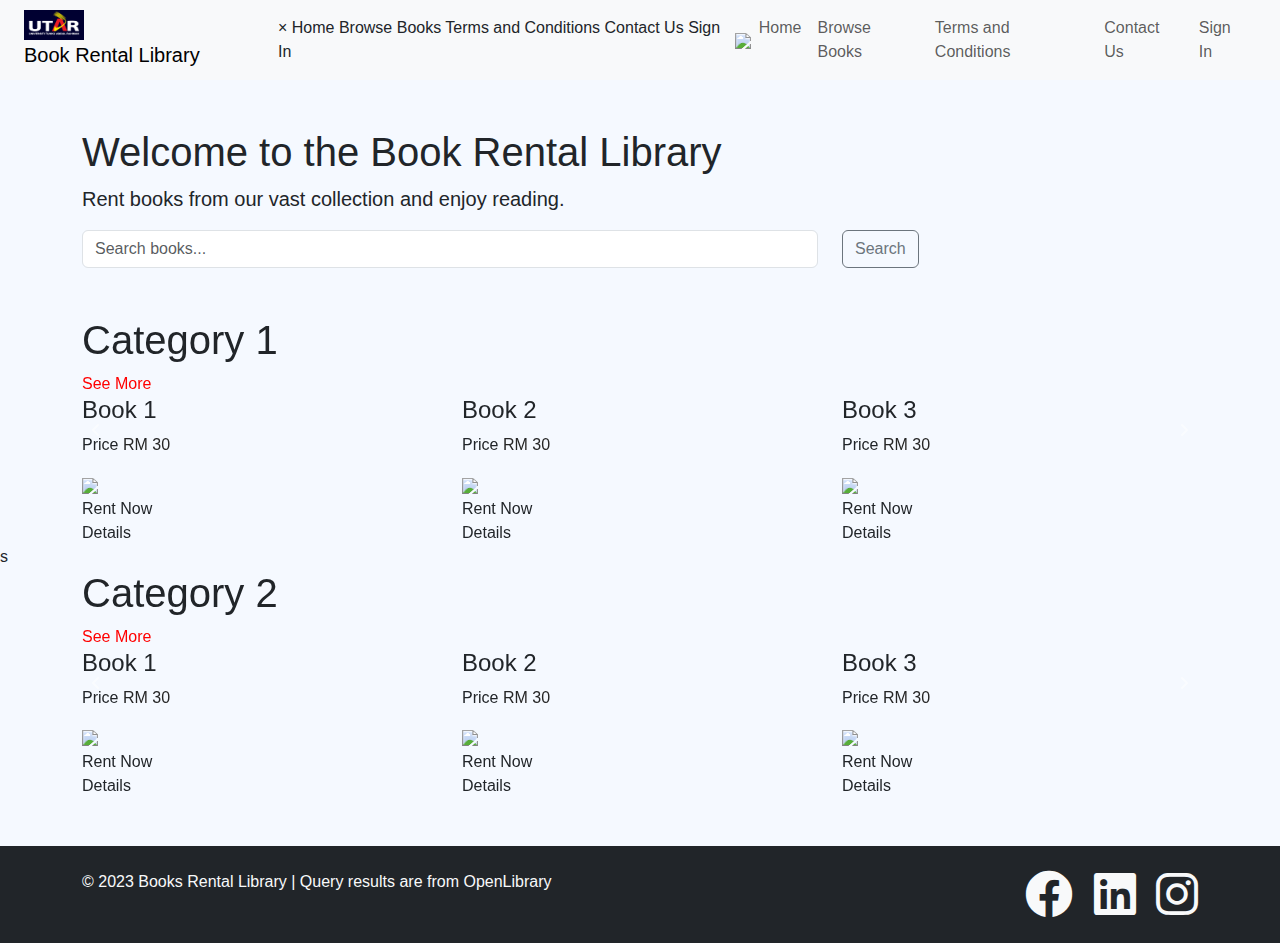
==== commit 12c44f96: "Update index.html" ====
--- a/index.html
+++ b/index.html
@@ -5,11 +5,9 @@
     <meta charset="UTF-8">
     <meta name="viewport" content="width=device-width, initial-scale=1.0">
     <title>Book Rental Website</title>
+
     <!-- Include Bootstrap CSS -->
     <link rel="stylesheet" href="css/bootstrap.min.css">
-    <script>
-        sessionStorage.setItem("search", "");
-    </script>
     <!-- Include jQuery -->
     <script src="js/jquery-3.7.1.min.js"></script>
     <!-- Include Bootstrap JS -->
@@ -20,8 +18,16 @@
 </head>
 
 <body>
-    <!-- Header contains several hypertexts to navigate through the website-->
+
     <header>
+        <div class="a2a_kit a2a_kit_size_32 a2a_floating_style a2a_vertical_style" style="left:0px; top:150px;">
+            <a class="a2a_button_facebook"></a>
+            <a class="a2a_button_twitter"></a>
+            <a class="a2a_button_pinterest"></a>
+            <a class="a2a_dd" href="https://www.addtoany.com/share"></a>
+        </div>
+        
+        <script async src="https://static.addtoany.com/menu/page.js"></script>
         <nav class="navbar navbar-expand-lg navbar-light bg-light">
             <!-- Hypertext at top left, clicking it will [if at index.html] refresh the page or [if at other] go back to index.html -->
             <div class="ms-4">
@@ -29,12 +35,15 @@
                 <a class="navbar-brand" href="index.html">Book Rental Library</a>
             </div>
             <!-- Switch to dropdown button when small screen is detected-->
-            <div class="me-4">
-                <button class="navbar-toggler" type="button" data-toggle="collapse" data-target="#navbarNav"
-                    aria-controls="navbarNav" aria-expanded="false" aria-label="Toggle navigation">
-                    <span class="navbar-toggler-icon"></span>
-                </button>
-            </div>
+            <div id="mySidenav" class="sidenav">
+                <a href="javascript:void(0)" class="closebtn" onclick="closeNav()">&times;</a>
+                <a href="index.html">Home</a>
+                <a href="browse.html">Browse Books</a>
+                <a href="term.html">Terms and Conditions</a>
+                <a href="contact.html">Contact Us</a>
+                <a href="signin.html"> Sign In</a>
+             </div>
+             <span class="toggle_icon" onclick="openNav()"><img src="img/toggle-icon.png"></span>
             <!-- Hypertexts at top right, they can be clicked to go to different page -->
             <div class="collapse navbar-collapse me-4" id="navbarNav">
                 <ul class="navbar-nav ms-auto">
@@ -47,6 +56,9 @@
                     <li class="nav-item" id="rented-books-nav" style="display: none;">
                         <a class="nav-link" href="rentedbooks.html">Rented Books</a>
                     </li>
+                    <li class="nav-item" >
+                        <a class="nav-link" href="term.html">Terms and Conditions</a>
+                     </li>
                     <li class="nav-item">
                         <a class="nav-link" href="contact.html">Contact Us</a>
                     </li>
@@ -65,136 +77,237 @@
             </div>
         </nav>
     </header>
-
-    <main>
-        <section class="container mt-5">
-            <h1>Welcome to the Book Rental Library</h1>
-            <p class="lead">Rent books from our vast collection and enjoy reading.</p>
-            <!-- Search bar -->
-            <form class="form-inline" id="searchBar">
-                <div class="form-group row">
-                    <div class="col-sm-8">
-                        <input type="text" class="form-control" placeholder="Search books..." id="searchInput">
-                    </div>
-                    <div class="col-sm-4">
-                        <button class="btn btn-outline-secondary" type="submit">Search</button>
-                    </div>
-                </div>
-            </form>
-        </section>
-        <section class="container mt-5">
-            <h2>Featured Books</h2>
-            <div class="row">
-                <!-- Display featured books here -->
-                <!-- Example book card -->
-                <div class="col-lg-4 col-md-6 mb-4">
-                    <div class="card">
-                        <img src="img/book1.jpg" class="card-img-top book-height" alt="Book 1">
-                        <div class="card-body">
-                            <h5 class="card-title">Harry Potter and the Deathly Hallows</h5>
-                            <p class="card-text">J.K. Rowling</p>
-                            <a class="btn btn-primary rent-now-link" href="#">Browse</a>
+    
+    <section class="container mt-5">
+        <h1>Welcome to the Book Rental Library</h1>
+        <p class="lead">Rent books from our vast collection and enjoy reading.</p>
+        <!-- Search bar -->
+        <form class="form-inline" id="searchBar">
+            <div class="form-group row">
+                <div class="col-sm-8">
+                    <input type="text" class="form-control" placeholder="Search books..." id="searchInput">
+                </div>
+                <div class="col-sm-4">
+                    <button class="btn btn-outline-secondary" type="submit">Search</button>
+                </div>
+            </div>
+        </form>
+    </section>
+    <div class="a2a_kit a2a_kit_size_32 a2a_floating_style a2a_vertical_style" style="left:0px; top:150px;">
+        <a class="a2a_button_facebook"></a>
+        <a class="a2a_button_twitter"></a>
+        <a class="a2a_button_pinterest"></a>
+        <a class="a2a_dd" href="https://www.addtoany.com/share"></a>
+    </div>
+
+    <script async src="https://static.addtoany.com/menu/page.js"></script>
+    <br>
+    <br>
+    <!-- book section 1 start -->
+    <div class="book_section">
+        <div id="main_slider" class="carousel slide" data-ride="carousel">
+            <div class="carousel-inner">
+                <div class="carousel-item active">
+                    <div class="container">
+                        <h1 class="book_taital">Category 1</h1>
+                        <div class="seemore_bt"><a href="YongAdultFiction.html" style="text-align: right; color:red;">See More</a></div>
+                        <div class="book_section_2">
+                            <div class="row">
+                                <div class="col-lg-4 col-sm-4">
+                                    <div class="box_main">
+                                        <h4 class="book_text">Book 1</h4>
+                                        <p class="price_text">Price <span style="color: #262626;">RM 30</span></p>
+                                        <div class="book_img"><img src="#"></div>
+                                        <div class="btn_main">
+                                            <div class="rent_bt"><a href="browse.html">Rent Now</a></div>
+                                            <div class="seedetails_bt"><a href="#">Details</a></div>
+                                        </div>
+                                    </div>
+                                </div>
+                                <div class="col-lg-4 col-sm-4">
+                                    <div class="box_main">
+                                        <h4 class="book_text">Book 2</h4>
+                                        <p class="price_text">Price <span style="color: #262626;">RM 30</span></p>
+                                        <div class="book_img"><img src="#"></div>
+                                        <div class="btn_main">
+                                            <div class="rent_bt"><a href="browse.html">Rent Now</a></div>
+                                            <div class="seedetails_bt"><a href="#">Details</a></div>
+                                        </div>
+                                    </div>
+                                </div>
+                                <div class="col-lg-4 col-sm-4">
+                                    <div class="box_main">
+                                        <h4 class="book_text">Book 3</h4>
+                                        <p class="price_text">Price <span style="color: #262626;">RM 30</span></p>
+                                        <div class="book_img"><img src="#"></div>
+                                        <div class="btn_main">
+                                            <div class="rent_bt"><a href="browse.html">Rent Now</a></div>
+                                            <div class="seedetails_bt"><a href="#">Details</a></div>
+                                        </div>
+                                    </div>
+                                </div>
+                            </div>
                         </div>
                     </div>
                 </div>
-                <div class="col-lg-4 col-md-6 mb-4">
-                    <div class="card">
-                        <img src="img/book2.jpg" class="card-img-top book-height" alt="Book 2">
-                        <div class="card-body">
-                            <h5 class="card-title">The Imperfections of Memory</h5>
-                            <p class="card-text">Angelina Aludo</p>
-                            <a class="btn btn-primary rent-now-link" href="#">Browse</a>
+
+                <div class="carousel-item">
+                    <div class="container">
+                        <h1 class="book_taital">Category 1</h1>
+                        <div class="seemore_bt"><a href="YongAdultFiction.html" style="text-align: right; color:red;">See More</a></div>
+                        <div class="book_section_2">
+                            <div class="row">
+                                <div class="col-lg-4 col-sm-4">
+                                    <div class="box_main">
+                                        <h4 class="book_text">Book 4</h4>
+                                        <p class="price_text">Price <span style="color: #262626;">RM 30</span></p>
+                                        <div class="book_img"><img src="#"></div>
+                                        <div class="btn_main">
+                                            <div class="rent_bt"><a href="browse.html">Rent Now</a></div>
+                                            <div class="seedetails_bt"><a href="#">Details</a></div>
+                                        </div>
+                                    </div>
+                                </div>
+                                <div class="col-lg-4 col-sm-4">
+                                    <div class="box_main">
+                                        <h4 class="book_text">Book 5</h4>
+                                        <p class="price_text">Price <span style="color: #262626;">RM 30</span></p>
+                                        <div class="book_img"><img src="#"></div>
+                                        <div class="btn_main">
+                                            <div class="rent_bt"><a href="browse.html">Rent Now</a></div>
+                                            <div class="seedetails_bt"><a href="#">Details</a></div>
+                                        </div>
+                                    </div>
+                                </div>
+                                <div class="col-lg-4 col-sm-4">
+                                    <div class="box_main">
+                                        <h4 class="book_text">Book 6</h4>
+                                        <p class="price_text">Price <span style="color: #262626;">RM 30</span></p>
+                                        <div class="book_img"><img src="#"></div>
+                                        <div class="btn_main">
+                                            <div class="rent_bt"><a href="browse.html">Rent Now</a></div>
+                                            <div class="seedetails_bt"><a href="#">Details</a></div>
+                                        </div>
+                                    </div>
+                                </div>
+                            </div>
                         </div>
                     </div>
                 </div>
-                <div class="col-lg-4 col-md-6 mb-4">
-                    <div class="card">
-                        <img src="img/book3.jpg" class="card-img-top book-height" alt="Book 3">
-                        <div class="card-body">
-                            <h5 class="card-title">The Dreaming Arts</h5>
-                            <p class="card-text">Tom Maloney</p>
-                            <a class="btn btn-primary rent-now-link" href="#">Browse</a>
+
+            </div>
+            <a class="carousel-control-prev" href="#main_slider" role="button" data-bs-slide="prev">
+                <i class="fa fa-angle-left"></i>
+            </a>
+            <a class="carousel-control-next" href="#main_slider" role="button" data-bs-slide="next">
+                <i class="fa fa-angle-right"></i>
+            </a>
+        </div>s
+    </div>
+    <!-- book section 1 end -->
+
+    <!-- book section 2 start -->
+    <div class="book_section_2">
+        <div id="sec2_main_slider" class="carousel slide" data-ride="carousel">
+            <div class="carousel-inner">
+                <div class="carousel-item active">
+                    <div class="container">
+                        <h1 class="book_taital">Category 2</h1>
+                        <div class="seemore_bt"><a href="Romance.html" style="text-align: right; color:red;">See More</a></div>
+                        <div class="book_section_2">
+                            <div class="row">
+                                <div class="col-lg-4 col-sm-4">
+                                    <div class="box_main">
+                                        <h4 class="book_text">Book 1</h4>
+                                        <p class="price_text">Price <span style="color: #262626;">RM 30</span></p>
+                                        <div class="book_img"><img src="#"></div>
+                                        <div class="btn_main">
+                                            <div class="rent_bt"><a href="browse.html">Rent Now</a></div>
+                                            <div class="seedetails_bt"><a href="#">Details</a></div>
+                                        </div>
+                                    </div>
+                                </div>
+                                <div class="col-lg-4 col-sm-4">
+                                    <div class="box_main">
+                                        <h4 class="book_text">Book 2</h4>
+                                        <p class="price_text">Price <span style="color: #262626;">RM 30</span></p>
+                                        <div class="book_img"><img src="#"></div>
+                                        <div class="btn_main">
+                                            <div class="rent_bt"><a href="browse.html">Rent Now</a></div>
+                                            <div class="seedetails_bt"><a href="#">Details</a></div>
+                                        </div>
+                                    </div>
+                                </div>
+                                <div class="col-lg-4 col-sm-4">
+                                    <div class="box_main">
+                                        <h4 class="book_text">Book 3</h4>
+                                        <p class="price_text">Price <span style="color: #262626;">RM 30</span></p>
+                                        <div class="book_img"><img src="#"></div>
+                                        <div class="btn_main">
+                                            <div class="rent_bt"><a href="browse.html">Rent Now</a></div>
+                                            <div class="seedetails_bt"><a href="#">Details</a></div>
+                                        </div>
+                                    </div>
+                                </div>
+                            </div>
                         </div>
                     </div>
                 </div>
-            </div>
-        </section>
-        <section class="container mt-5">
-            <h2>Trending Now</h2>
-            <div class="row">
-                <!-- Display featured books here -->
-                <!-- Example book card -->
-                <div class="col-lg-4 col-md-6 mb-4">
-                    <div class="card">
-                        <img src="img/book4.jpg" class="card-img-top book-height" alt="Book 4">
-                        <div class="card-body">
-                            <h5 class="card-title">A Million To One</h5>
-                            <p class="card-text">Tony Faggioli</p>
-                            <a class="btn btn-primary rent-now-link" href="#">Browse</a>
+
+                <div class="carousel-item">
+                    <div class="container">
+                        <h1 class="book_taital">Category 2</h1>
+                        <div class="seemore_bt"><a href="Romance.html" style="text-align: right; color:red;">See More</a></div>
+                        <div class="book_section_2">
+                            <div class="row">
+                                <div class="col-lg-4 col-sm-4">
+                                    <div class="box_main">
+                                        <h4 class="book_text">Book 4</h4>
+                                        <p class="price_text">Price <span style="color: #262626;">RM 30</span></p>
+                                        <div class="book_img"><img src="#"></div>
+                                        <div class="btn_main">
+                                            <div class="rent_bt"><a href="browse.html">Rent Now</a></div>
+                                            <div class="seedetails_bt"><a href="#">Details</a></div>
+                                        </div>
+                                    </div>
+                                </div>
+                                <div class="col-lg-4 col-sm-4">
+                                    <div class="box_main">
+                                        <h4 class="book_text">Book 5</h4>
+                                        <p class="price_text">Price <span style="color: #262626;">RM 30</span></p>
+                                        <div class="book_img"><img src="#"></div>
+                                        <div class="btn_main">
+                                            <div class="rent_bt"><a href="browse.html">Rent Now</a></div>
+                                            <div class="seedetails_bt"><a href="#">Details</a></div>
+                                        </div>
+                                    </div>
+                                </div>
+                                <div class="col-lg-4 col-sm-4">
+                                    <div class="box_main">
+                                        <h4 class="book_text">Book 6</h4>
+                                        <p class="price_text">Price <span style="color: #262626;">RM 30</span></p>
+                                        <div class="book_img"><img src="#"></div>
+                                        <div class="btn_main">
+                                            <div class="rent_bt"><a href="browse.html">Rent Now</a></div>
+                                            <div class="seedetails_bt"><a href="#">Details</a></div>
+                                        </div>
+                                    </div>
+                                </div>
+                            </div>
                         </div>
                     </div>
                 </div>
-                <div class="col-lg-4 col-md-6 mb-4">
-                    <div class="card">
-                        <img src="img/book5.jpg" class="card-img-top book-height" alt="Book 5">
-                        <div class="card-body">
-                            <h5 class="card-title">The Light Beyound the Garden Wall</h5>
-                            <p class="card-text">Scott Whitehead</p>
-                            <a class="btn btn-primary rent-now-link" href="#">Browse</a>
-                        </div>
-                    </div>
-                </div>
-                <div class="col-lg-4 col-md-6 mb-4">
-                    <div class="card">
-                        <img src="img/book6.jpg" class="card-img-top book-height" alt="Book 6">
-                        <div class="card-body">
-                            <h5 class="card-title">Harry Potter and the Cursed Child (One and Two)</h5>
-                            <p class="card-text">John Tiffany & Jack Throne</p>
-                            <a class="btn btn-primary rent-now-link" href="#">Browse</a>
-                </div>
-                        </div>
-                    </div>
-                </div>
-            </div>
-        </section>
-        <section class="container mt-5">
-            <h2>New Releases</h2>
-            <div class="row">
-                <!-- Display featured books here -->
-                <!-- Example book card -->
-                <div class="col-lg-4 col-md-6 mb-4">
-                    <div class="card">
-                        <img src="img/book7.jpg" class="card-img-top book-height" alt="Book 7">
-                        <div class="card-body">
-                            <h5 class="card-title">The Way of the Nameless: Series One</h5>
-                            <p class="card-text">Graham Douglass</p>
-                            <a class="btn btn-primary rent-now-link" href="#">Browse</a>
-                        </div>
-                    </div>
-                </div>
-                <div class="col-lg-4 col-md-6 mb-4">
-                    <div class="card">
-                        <img src="img/book8.jpg" class="card-img-top book-height" alt="Book 8">
-                        <div class="card-body">
-                            <h5 class="card-title">Sorrow and Bliss</h5>
-                            <p class="card-text">Meg Mason</p>
-                            <a class="btn btn-primary rent-now-link" href="#">Browse</a>
-                        </div>
-                    </div>
-                </div>
-                <div class="col-lg-4 col-md-6 mb-4">
-                    <div class="card">
-                        <img src="img/book9.jpg" class="card-img-top book-height" alt="Book 9">
-                        <div class="card-body">
-                            <h5 class="card-title">Abandoned Kingdom</h5>
-                            <p class="card-text">Claudia Wilson</p>
-                            <a class="btn btn-primary rent-now-link" href="#">Browse</a>
-                        </div>
-                    </div>
-                </div>
-            </div>
-        </section>
-    </main>
+
+            </div>
+            <a class="carousel-control-prev" href="#sec2_main_slider" role="button" data-bs-slide="prev">
+                <i class="fa fa-angle-left"></i>
+            </a>
+            <a class="carousel-control-next" href="#sec2_main_slider" role="button" data-bs-slide="next">
+                <i class="fa fa-angle-right"></i>
+            </a>
+        </div>
+    </div>
+    <!-- book section 2 end -->
 
     <footer class="bg-dark text-light mt-5">
         <div class="container py-4">
@@ -203,7 +316,6 @@
                     <p>&copy; 2023 Books Rental Library | Query results are from <a
                             href="https://openlibrary.org/">OpenLibrary</a></p>
                 </div>
-                <!-- Social media icons -->
                 <div class="col-md-6 text-md-end"> <!-- Align content to the right -->
                     <a href="https://www.facebook.com/UTARnet" class="text-light me-3"><i
                             class="fab fa-facebook fa-3x"></i></a>
@@ -211,12 +323,87 @@
                             class="fab fa-linkedin fa-3x"></i></a>
                     <a href="https://www.instagram.com/UTARnet1" class="text-light"><i
                             class="fab fa-instagram fa-3x"></i></a>
+                    <!-- Add more social icons as needed -->
                 </div>
             </div>
         </div>
     </footer>
 
     <script src="js/script.js"></script>
+    <script>
+        // Logout functionality
+        document.addEventListener('DOMContentLoaded', function () {
+            const logoutLink = document.getElementById('logout-link');
+
+            logoutLink.addEventListener('click', () => {
+                // Remove the user's email from local storage
+                localStorage.removeItem('userEmail');
+                // Redirect the user to the login page (you can replace 'signin.html' with your login page)
+                window.location.href = 'signin.html';
+            });
+
+            // Call the updateNavigation function to initialize the navigation
+            updateNavigation();
+        });
+        
+        function openNav() {
+          document.getElementById("mySidenav").style.width = "250px";
+        }
+        
+        function closeNav() {
+          document.getElementById("mySidenav").style.width = "0";
+        }
+    
+        $(function () {
+
+            var aPI = "bookList.json";
+
+            $.getJSON(aPI)
+                .done(function (data) {
+                    let category_name = [];
+                    //get category names in json file
+                    for (key in data) {
+                        category_name.push(key);
+                    }
+                    //only show two categories for carousel
+                    const CATEGORY_NUM = 2;
+                    const CAROUSEL_SLIDE_NUM = 2;
+                    //update the category name in carousel title 
+                    const heading_arr = document.querySelectorAll(".book_taital");
+                    var counter = 0;
+                    for (var i = 0; i < CATEGORY_NUM; i++) {
+                        for (var j = 0; j < CAROUSEL_SLIDE_NUM; j++) {
+                            heading_arr[counter].textContent = category_name[i];
+                            counter += 1;
+                        }
+                    }
+                    const CAROUSEL_BOOK_NUM_PER_SLIDE = 3;
+                    counter = 0;
+                    //update the book name, price and image in each column
+                    const book_arr = document.querySelectorAll(".book_text");
+                    const price_arr = document.querySelectorAll(".price_text");
+                    const image_arr = document.querySelectorAll(".book_img");
+                    for(var j=0; j < CATEGORY_NUM; j++){
+                        for (var i = 0; i < CAROUSEL_BOOK_NUM_PER_SLIDE * CAROUSEL_SLIDE_NUM; i++){
+                        book_arr[counter].textContent = data[category_name[j]][i]["Title"];
+                        price_arr[counter].textContent = data[category_name[j]][i]["Price"];
+                        image_arr[counter].innerHTML = '<img src="' + data[category_name[j]][i]["Img"]+ '" width="300" height="400">';
+                        counter += 1;
+                    }
+                    }
+        });
+
+        $(".seedetails_bt").on("click", seeMoreFunction);
+
+        function seeMoreFunction(){
+            var title = $(this).closest(":has(.book_text)").find(".book_text").text();
+            localStorage.setItem("Title", title);
+            window.location.href = 'bookInfo.html';
+        }
+    });
+
+    </script>
+
 </body>
 
 </html>
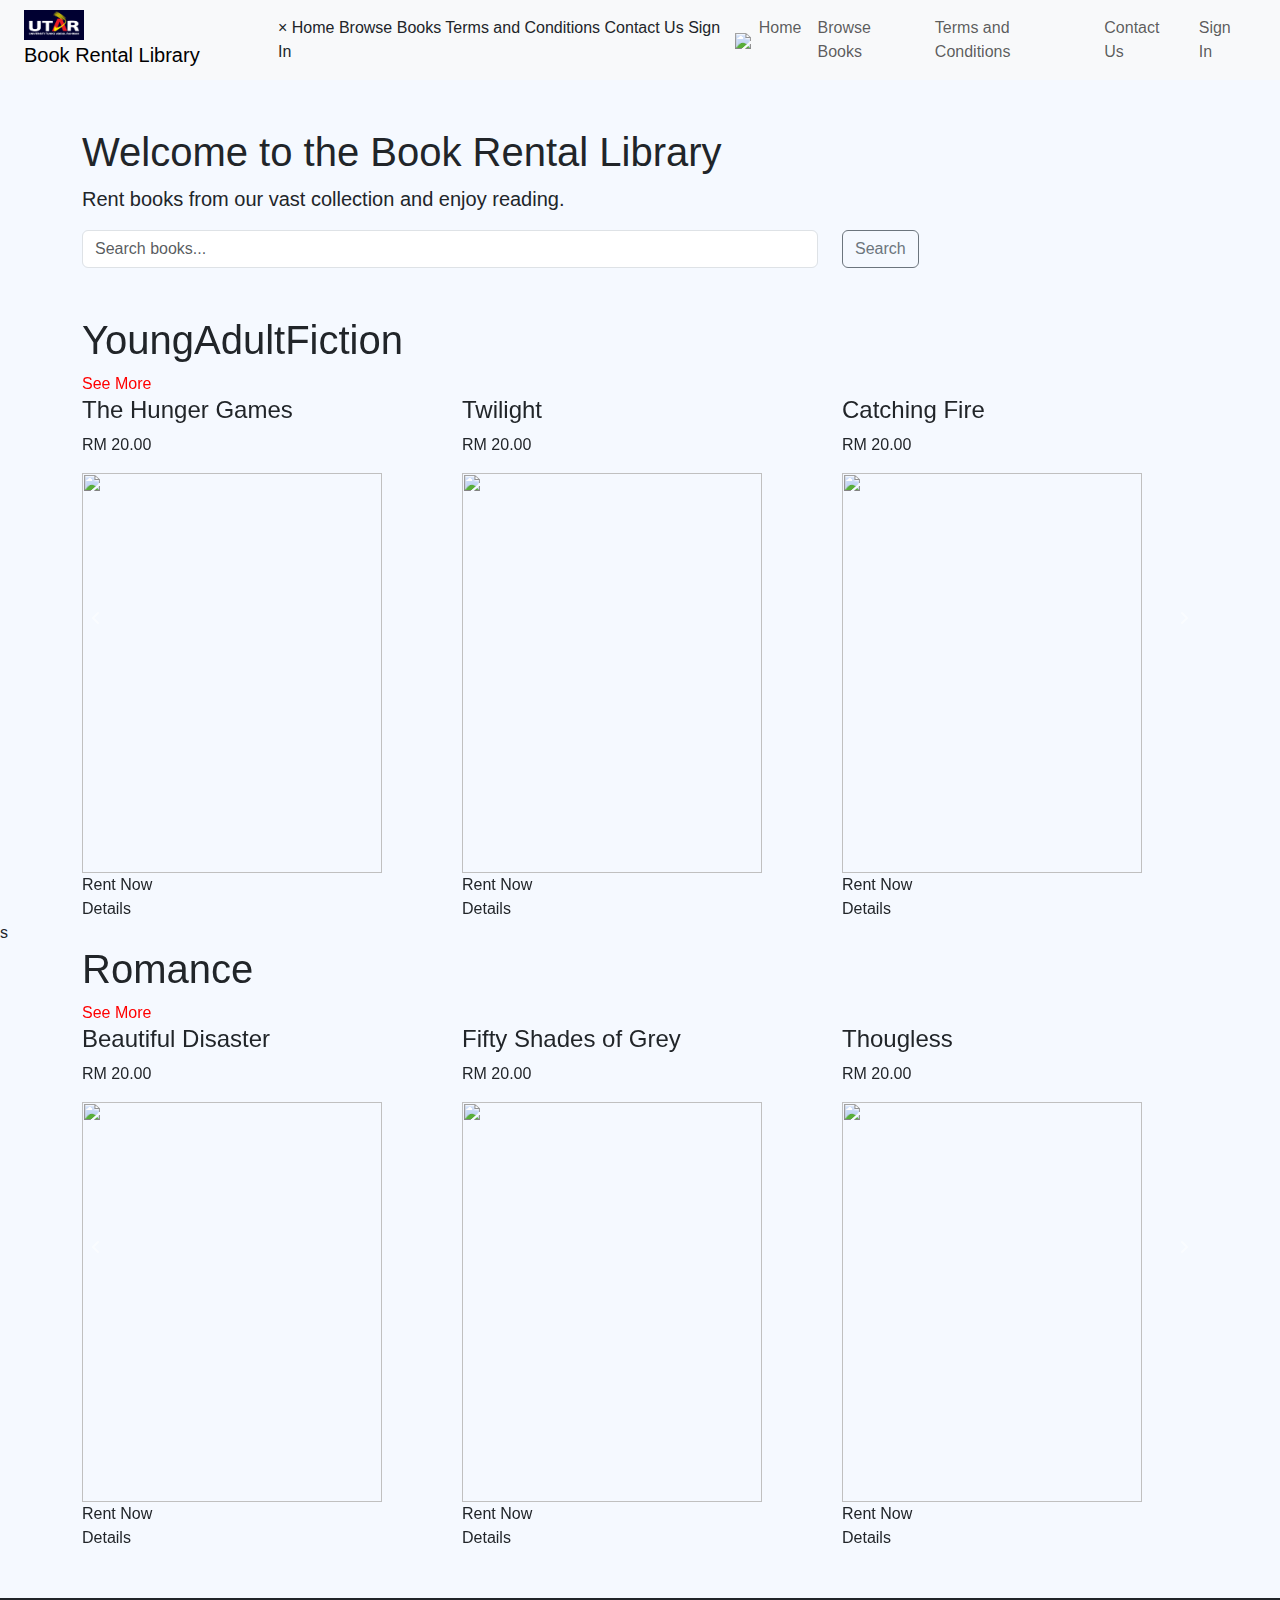
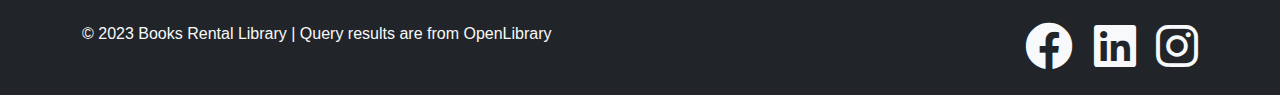
==== commit fa09cda6: "Merge branch 'main' of https://github.com/Puat-MY/books-rental" ====
--- a/index.html
+++ b/index.html
@@ -93,14 +93,6 @@
             </div>
         </form>
     </section>
-    <div class="a2a_kit a2a_kit_size_32 a2a_floating_style a2a_vertical_style" style="left:0px; top:150px;">
-        <a class="a2a_button_facebook"></a>
-        <a class="a2a_button_twitter"></a>
-        <a class="a2a_button_pinterest"></a>
-        <a class="a2a_dd" href="https://www.addtoany.com/share"></a>
-    </div>
-
-    <script async src="https://static.addtoany.com/menu/page.js"></script>
     <br>
     <br>
     <!-- book section 1 start -->
